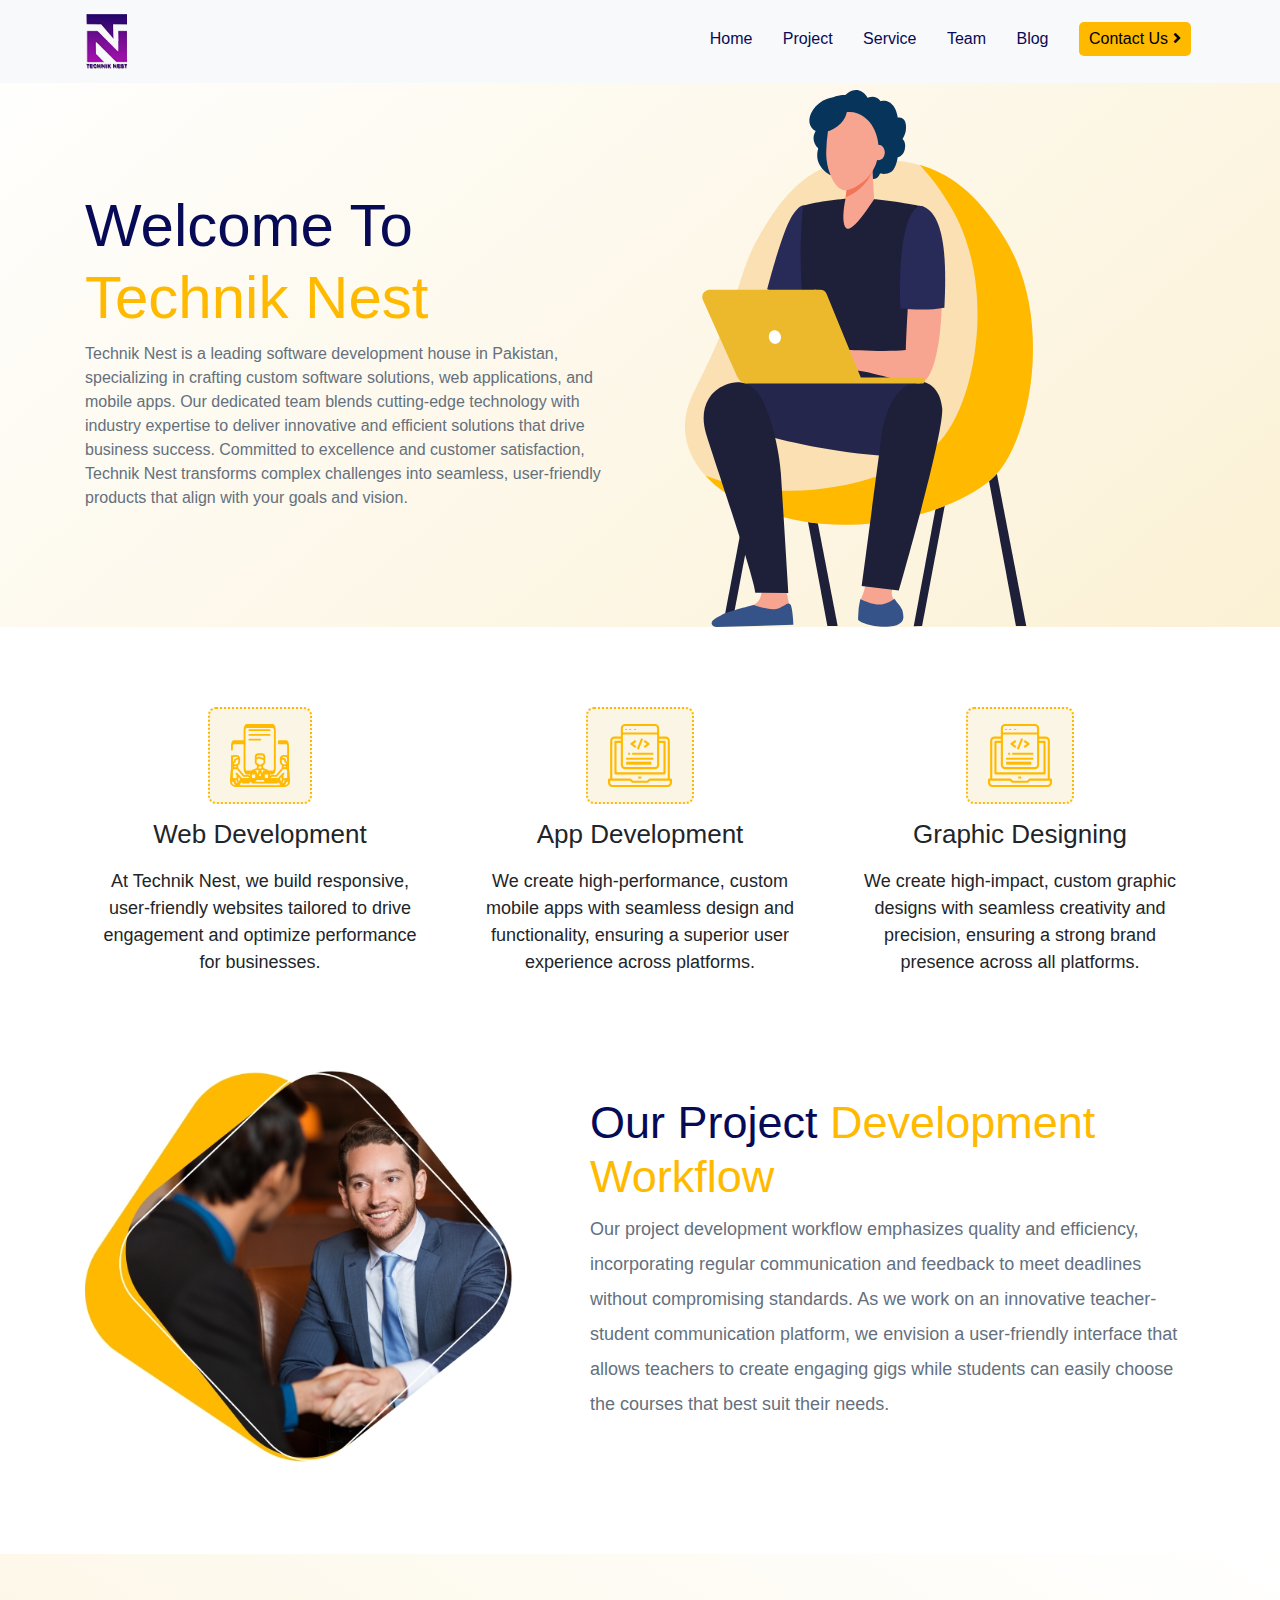
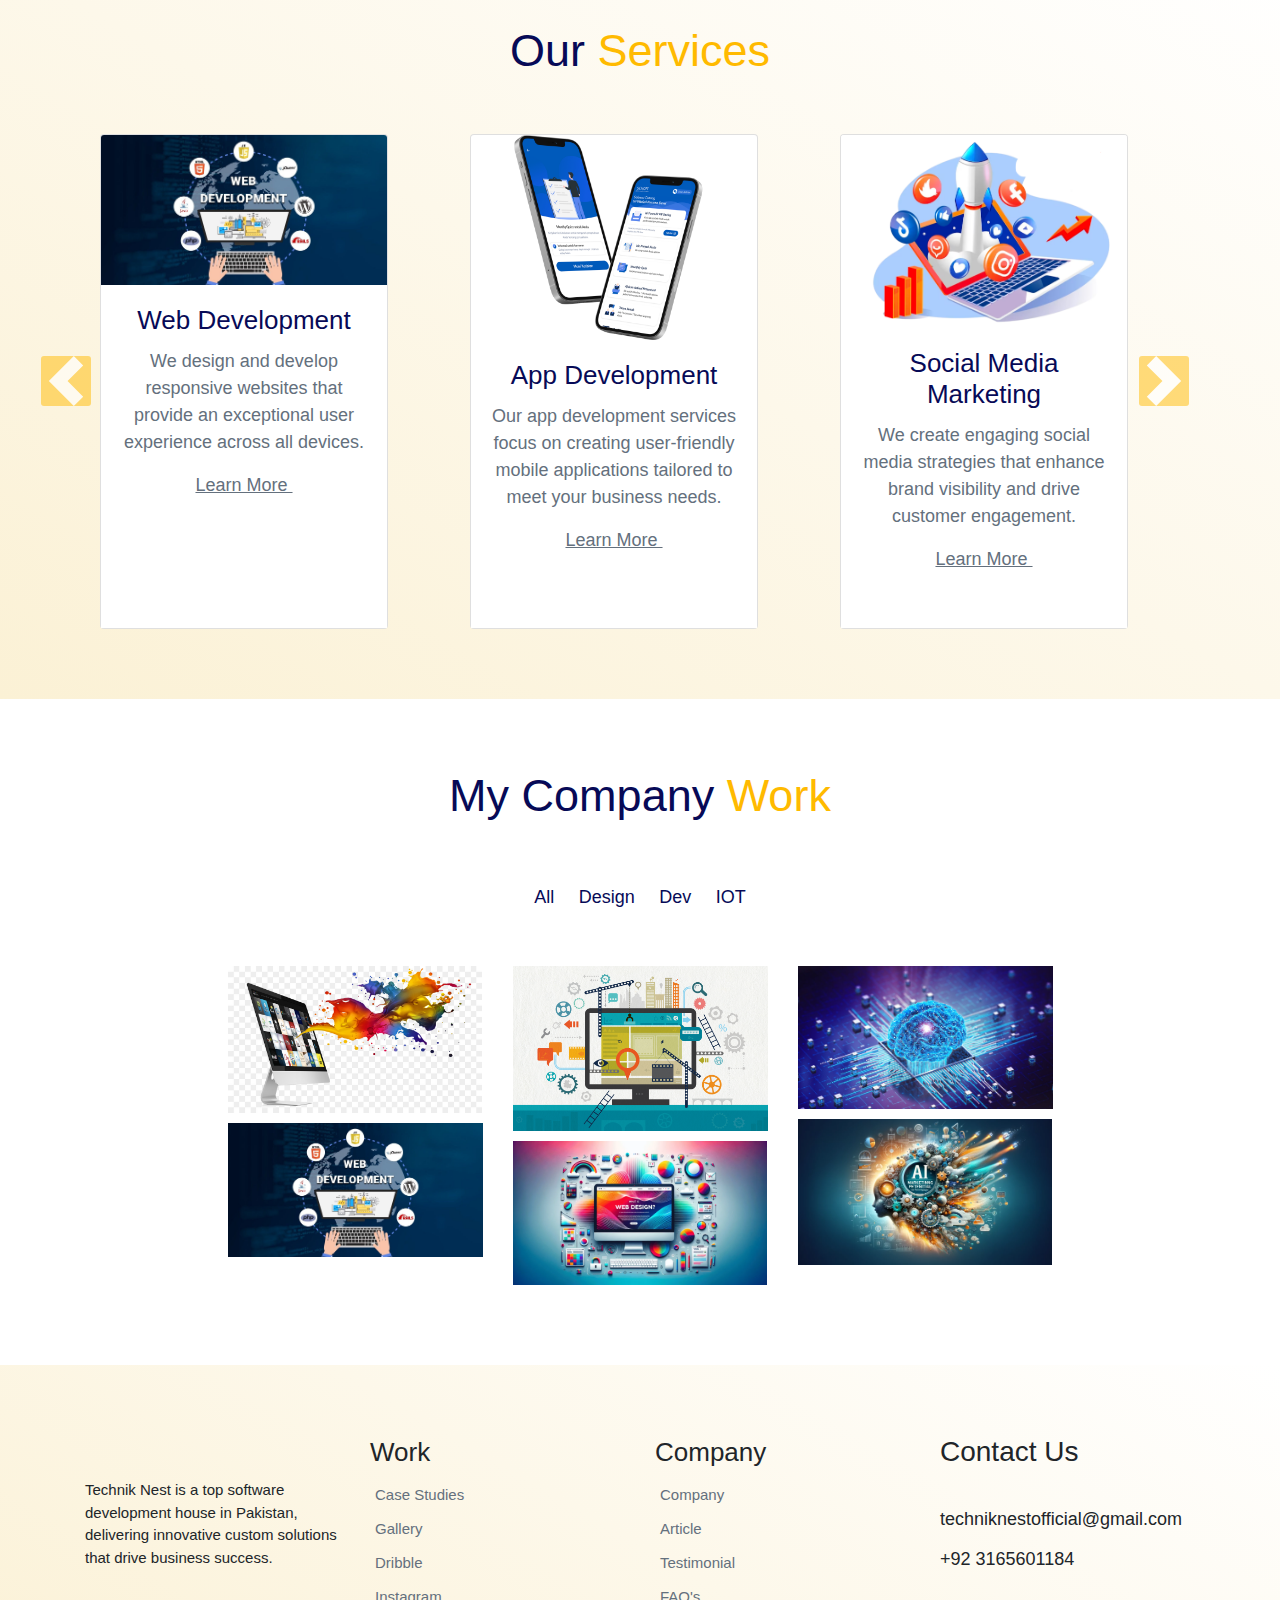
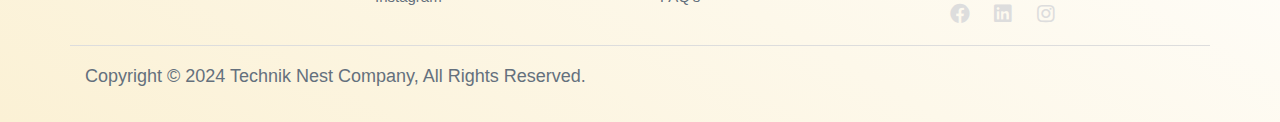
==== index.html @ bb58e6e6 "Update index.html" ====
<!DOCTYPE html>
<html lang="en">

<head>
    <meta charset="UTF-8">
    <meta name="viewport" content="width=device-width, initial-scale=1.0">
    <title>Technik Nest</title>
    <!-- Adding Stylesheets -->
    <link rel="stylesheet" href="https://cdnjs.cloudflare.com/ajax/libs/font-awesome/5.7.1/css/all.min.css">
    <link rel="stylesheet" href="https://maxcdn.bootstrapcdn.com/bootstrap/4.0.0/css/bootstrap.min.css"
        integrity="sha384-Gn5384xqQ1aoWXA+058RXPxPg6fy4IWvTNh0E263XmFcJlSAwiGgFAW/dAiS6JXm" crossorigin="anonymous">
    <link rel="stylesheet" href="./asset/css/style.css">
    <link rel="stylesheet" href="./asset/css/responsive.css">
</head>

<body>

    <!-- Header Start  -->
    <section class="header ">
        <!-- Header Navigation Start  -->
        <div class="container header-nav">
            <div class="row">
                <div class="col-md-12">
                    <nav class="navbar navbar-expand-lg navbar-light bg-light main-menu fixed-top ">
                        <div class="container">
                            <a href="#" class="navbar-brand">
                                <img src="./asset/image/logo.png" alt=" Technik Nest">
                            </a>
                            <button class="navbar-toggler" data-toggle="collapse" data-target="#beeToggler">
                                <span class="navbar-toggler-icon"><i class="fa fa-bars"></i></span>
                            </button>
                            <div class="collapse navbar-collapse" id="beeToggler">
                                <ul class="navbar-nav ml-auto ">
                                    <li><a href="#">Home</a></li>
                                    &nbsp;
                                    <li><a href="./project.html">Project</a></li>
                                    &nbsp;
                                    <li><a href="./service.html">Service</a></li>
                                    &nbsp;
                                    <li><a href="./team.html">Team</a></li>
                                    &nbsp;
                                    <li><a href="./blog.html">Blog</a></li>
                                    &nbsp;
                                    <li>
                                        <a href="contact-us.html">
                                        <button class="nav-button">Contact Us <i class="fas fa-angle-right"></i> </button>
                                        </a>
                                    </li>
                                    &nbsp;
                                </ul>
                            </div>
                        </div>
                    </nav>
                </div>
            </div>
        </div>

        <!-- Header Navigation End  -->

        <!-- Header Banner Start  -->
        <div class="container header-content ">
            <div class="row ">
                <div class="col-md-6 centralize">
                    <div class="left-content ">
                        <h2>Welcome To <span class="highlight">Technik Nest</span> 
    
                        </h2>
                        <p>
                            Technik Nest is a leading software development house in Pakistan, specializing in crafting custom software solutions, web applications, and mobile apps. Our dedicated team blends cutting-edge technology with industry expertise to deliver innovative and efficient solutions that drive business success. Committed to excellence and customer satisfaction, Technik Nest transforms complex challenges into seamless, user-friendly products that align with your goals and vision.
                        </p>
                      <!--  <div class="call-to-action">
                            <button>Work With Us <i class="fas fa-angle-right"></i></button>
                            <a href="#">View Our Portfolio <i class="fas fa-angle-right"></i></a>
                        </div> -->
                    </div>
                </div>
                <div class="col-md-6">
                    <div class="right-content">
                        <img src="./asset/image/Header vector.svg" alt="">
                    </div>
                </div>
            </div>
        </div>


    </section>
    <!-- Header End  -->

    <!-- Work Process Start  -->
    <section class="work-process section-padding" style="background: #fff;">
        <div class="container">
            <div class="row">
                <div class="col-md-4">
                    <div class="process-block">
                        <img src="./asset/image/discussion.svg" alt="Projec Discussion">
                        <h3>Web Development</h3>
                        <p>At Technik Nest, we build responsive, user-friendly websites tailored to drive engagement and optimize performance for businesses.</p>
                    </div>
                </div>
                <div class="col-md-4">
                    <div class="process-block">
                        <img src="./asset/image/web-design.svg" alt="Projec Discussion">
                        <h3>App Development</h3>
                        <p>We create high-performance, custom mobile apps with seamless design and functionality, ensuring a superior user experience across platforms.</p>
                    </div>
                </div>
                <div class="col-md-4">
                    <div class="process-block">
                        <img src="./asset/image/web-design.svg" alt="Projec Discussion">
                        <h3>Graphic Designing</h3>
                        <p>We create high-impact, custom graphic designs with seamless creativity and precision, ensuring a strong brand presence across all platforms.</p>
                    </div>
                </div>
            </div>

            <div class="row mt-5">
                <div class="col-md-5">
                    <img src="./asset/image/meeting.jpg" alt="Client discussion" class="img img-fluid">
                </div>
                <div class="col-md-7 centralize">
                    <div class="project-discussion ">
                        <h2>Our Project <span class="highlight">Development Workflow</span> </h2>
                        <p>
                            Our project development workflow emphasizes quality and efficiency, incorporating regular communication and feedback to meet deadlines without compromising standards. As we work on an innovative teacher-student communication platform, we envision a user-friendly interface that allows teachers to create engaging gigs while students can easily choose the courses that best suit their needs.
                        </p>
                        
                    </div>
                </div>
            </div>
        </div>
    </section>
    <!-- Work Process End  -->

    <!-- Services Start  -->

    <section class="services section-padding">
        <div class="container">
            <div class="row">
                <h2 class="text-center w-100 service-heading">Our 
                    <span class="highlight">Services</span> </h2>
            </div>
        </div>

        <div class="container text-center mt-5">
            <div class="row mx-auto my-auto">
                <div id="myCarousel" class="carousel slide w-100" data-ride="carousel">
                    <div class=".service-carousel carousel-inner w-100" role="listbox">
                        <div class="carousel-item active">
                            <div class="col-lg-4 col-md-6 col-sm-12 col-12">
                                <div class="card service-card" style="width: 18rem;">
                                    <img class="card-img-top"
                                        src="./asset/image/web.jpg"
                                        alt="Card image cap">
                                    <div class="card-body bg-white">
                                        <h5 class="card-title">Web Development</h5>
                                        <p class="card-text">We design and develop responsive websites that provide an exceptional user experience across all devices.</p>
                                        <a href="#" class="service-link">Learn More 
                                            <i class="fas fa-angel-right"></i></a>
                                    </div>
                                </div>
                            </div>
                        </div>
                        <div class="carousel-item">
                            <div class="col-lg-4 col-md-6 col-sm-12 col-12">
                                <div class="card service-card" style="width: 18rem;">
                                    <img class="card-img-top"
                                        src="./asset/image/app.png"
                                        alt="Card image cap">
                                    <div class="card-body bg-white">
                                        <h5 class="card-title">App Development</h5>
                                        <p class="card-text">Our app development services focus on creating user-friendly mobile applications tailored to meet your business needs.</p>
                                        <a href="#" class="">Learn More <i class="fas fa-angel-right"></i></a>
                                    </div>
                                </div>
                            </div>
                        </div>
                        <div class="carousel-item">
                            <div class="col-lg-4 col-md-6 col-sm-12 col-12">
                                <div class="card service-card" style="width: 18rem;">
                                    <img class="card-img-top" src="./asset/image/social.png"
                                        alt="Card image cap">
                                    <div class="card-body bg-white">
                                        <h5 class="card-title">Social Media Marketing</h5>
                                        <p class="card-text">We create engaging social media strategies that enhance brand visibility and drive customer engagement.</p>
                                        <a href="#" class="">Learn More <i class="fas fa-angel-right"></i></a>
                                    </div>
                                </div>
                            </div>
                        </div>
                        <div class="carousel-item">
                            <div class="col-lg-4 col-md-6 col-sm-12 col-12">
                                <div class="card service-card" style="width: 18rem;">
                                    <img class="card-img-top"
                                        src="./asset/image/graphic.jpg"
                                        alt="Card image cap">
                                    <div class="card-body bg-white">
                                        <h5 class="card-title">Graphic Designing</h5>
                                        <p class="card-text">Our graphic design team crafts visually compelling materials that communicate your brand message effectively.</p>
                                        <a href="#" class="">Learn More <i class="fas fa-angel-right"></i></a>
                                    </div>
                                </div>
                            </div>
                        </div>
                        <div class="carousel-item">
                            <div class="col-lg-4 col-md-6 col-sm-12 col-12">
                                <div class="card service-card" style="width: 18rem;">
                                    <img class="card-img-top"
                                        src="./asset/image/design.png"
                                        alt="Card image cap">
                                    <div class="card-body bg-white">
                                        <h5 class="card-title">UI/UX</h5>
                                        <p class="card-text">We prioritize user experience and interface design to ensure intuitive and enjoyable interactions with your digital products.</p>
                                        <a href="#" class="">Learn More <i class="fas fa-angel-right"></i></a>
                                    </div>
                                </div>
                            </div>
                        </div>
                        
                        <div class="carousel-item">
                            <div class="col-lg-4 col-md-6 col-sm-12 col-12">
                                <div class="card service-card" style="width: 18rem;">
                                    <img class="card-img-top" src="./asset/image/opt.jpg"
                                        alt="Card image cap">
                                    <div class="card-body bg-white">
                                        <h5 class="card-title">Website Optimization</h5>
                                        <p class="card-text">Our website optimization services enhance performance, speed, and search engine rankings for maximum online visibility.</p>
                                        <a href="#" class="">Learn More <i class="fas fa-angel-right"></i></a>
                                    </div>
                                </div>
                            </div>
                        </div>
                    </div>
                    <a class="carousel-control-prev w-auto " href="#myCarousel" role="button" data-slide="prev">
                        <span class="carousel-control-prev-icon service-control-prev" aria-hidden="true"></span>
                        <span class="sr-only">Previous</span>
                    </a>
                    <a class="carousel-control-next w-auto" href="#myCarousel" role="button" data-slide="next">
                        <span class="carousel-control-next-icon service-control-next" aria-hidden="true"></span>
                        <span class="sr-only">Next</span>
                    </a>
                </div>
            </div>
        </div>
    </section>

    <!-- Services End  -->

    <!-- Testimonial Start  

    <section class="testimonial section-padding">
        <div class="container">
            <div class="card col-md-12 mt-2">
                <div id="carouselExampleControls" class="carousel slide" data-ride="carousel" data-interval="100000">
                    <div class="w-100 carousel-inner mb-5" role="listbox">
                        <div class="carousel-item active">

                            <div class="row">
                                <div class="col-lg-7 d-flex flex-column justify-content-center">
                                    <div class="testimonial-description">
                                        <h3> Clients’ Love To Work With Us </h3>
                                        <div class="client-meta-data">
                                            <h5>John Doe</h5>
                                            <p> UI/UX Designer</p>
                                            <p class="clients-feedback"> 
												Lorem ipsum dolor sit amet, consectetur adipiscing elit. Nullam
												mauris, et congue magna pretium n. Maecenas ac luctus odio,
												In ut fermentum lorem. In nulla velit, mauris, et congue magna pretium magna
												pretium n.
											</p>
                                        </div>
                                    </div>
                                </div>
                                <div class="col-lg-5">
                                    <div class="client-picture">
                                        <img src="asset/image/client.png" alt="" class="img-fluid" />
                                        <img src="asset/image/coma.svg" alt="" class="coma" />
                                    </div>
                                </div>
                            </div>
                        </div>
                        
                        
                        <div class="carousel-item">
                            <div class="row">
                                <div class="col-md-7 d-flex flex-column justify-content-center">
                                    <div class="testimonial-description">
                                        <h3> Clients’ Love To Work With Us </h3>
                                        <div class="client-meta-data">
                                            <h5>John Doe</h5>
                                            <p>Web Designer</p>
                                            <p class="clients-feedback">
												Lorem ipsum dolor sit amet, consectetur adipiscing elit. Nullam
												mauris, et congue magna pretium n. Maecenas ac luctus odio,
												In ut fermentum lorem. In nulla velit, mauris, et congue magna pretium magna
												pretium n.
											</p>
                                        </div>
                                    </div>
                                </div>
                                <div class="col-md-5">
                                    <div class="client-picture">
                                        <img src="asset/image/client 2.png" alt="" />
                                        <img src="./asset/image/coma.svg" alt="" class="coma" />
                                    </div>
                                </div>
                            </div>

                        </div>
                        
                      
                        
                        

                    </div>

                    <a class="carousel-control-prev testimonial-control" href="#carouselExampleControls" role="button"
                        data-slide="prev">
                        <span class="carousel-control-prev-icon testimonial-control-icon" aria-hidden="true"><i
                                class="fas fa-chevron-left"></i></span>
                        <span class="sr-only">Previous</span>
                    </a>
                    <a class="carousel-control-next testimonial-control" href="#carouselExampleControls" role="button"
                        data-slide="next">
                        <span class="carousel-control-next-icon testimonial-control-icon" aria-hidden="true"><i
                                class="fas fa-chevron-right"></i></span>
                        <span class="sr-only">Next</span>
                    </a>
                </div>

            </div>


        </div>
    </section>
     Testimonial End  -->

    <!-- Portfolio Start  -->

    <section class="portfolio section-padding">
        <div class="container">
            <div class="row">
                <div class="col-md-12">
                    <h2 class="text-center portfolio-heading">My Company <span class="highlight">Work</span> </h2>
                </div>
            </div>
        </div>
        <div class="container mt-5">
            <div class="row">
                <div class="col-md-12">
                    <div class="portfolio-buttons text-center">
                        <button type="button" class="control" data-filter="all">All</button>
                        <button type="button" class="control" data-filter=".design">Design</button>
                        <button type="button" class="control" data-filter=".development">Dev</button>
                        <button type="button" class="control" data-filter=".seo">IOT</button>
                        
                    </div>
                </div>
            </div>
        </div>
        <div class="container myMixCont text-center" data-ref="mixitup-container">
            <div class="row d-flex justify-content-center ">
                <div class="col-lg-3 col-md-3 col-sm-6 col-xs-6">
                    <a href="#"><img src="./asset/image/graphic.jpg"  class="img-fluid design" data-ref="mixitup-target"></a>
                    <a href="#"><img src="./asset/image/web.jpg"  class="img-fluid development" data-ref="mixitup-target"></a>
                  </div>
                  <div class="col-lg-3 col-md-3 col-sm-6 col-xs-6">
                  <a href="#"><img src="./asset/image/opt.jpg"  class="img-fluid brand" data-ref="mixitup-target"></a>
                  <a href="#"><img src="./asset/image/design.png"  class="img-fluid photos" data-ref="mixitup-target"></a>
                  </div> 
                  <div class="col-lg-3 col-md-3 col-sm-6 col-xs-6">
                  <a href="#"><img src="./asset/image/7.jpg"  class="img-fluid development" data-ref="mixitup-target"></a>
                  <a href="#"><img src="./asset/image/8.webp"  class="img-fluid seo" data-ref="mixitup-target"></a> 
                  </div>
            </div>
            
        </div>
    </section>
    <!-- Partner Start  

    <section class="partners section-padding">
        <div class="container">
            <div class="row">
                <div class="col-md-12">
                    <h2 class="text-center partner-heading">Business Partner Trusted
                        <span class="highlight"> By The World's</span></h2>
                </div>
            </div>
            <div class="row mt-5">
                <div class="col-lg-3 col-md-6 d-flex justify-content-center">
                    <div class="partner">
                        <img src="./asset/image/A (3).png" alt="" class="img-fluid">
                    </div>
                </div>
                <div class="col-lg-3 col-md-6 d-flex justify-content-center">
                    <div class="partner">
                        <img src="./asset/image/A (4).png" alt="" class="img-fluid">
                    </div>
                </div>
                <div class="col-lg-3 col-md-6 d-flex justify-content-center">
                    <div class="partner">
                        <img src="./asset/image/A (2).png" alt="" class="img-fluid">
                    </div>
                </div>
                <div class="col-lg-3 col-md-6 d-flex justify-content-center">
                    <div class="partner">
                        <img src="./asset/image/A (1).png" alt="" class="img-fluid">
                    </div>
                </div>
            </div>
        </div>
    </section>
   Partner End  -->





    <!-- Footer Start  -->
    <section class="footer section-padding">
        <div class="container">
            <div class="row">
                <div class="col-md-3">
                    <div class="footer-widget-1">
                        <img src="./asset/image/Logo.png" alt="">
                        <p>
                            
Technik Nest is a top software development house in Pakistan, delivering innovative custom solutions that drive business success.
                        </p>
                    </div>
                </div>
                <div class="col-md-3">
                    <div class="footer-widget-2">
                        <h3>Work</h3>
                        <ul>
                            <li><a href="#">Case Studies</a></li>
                            <li><a href="#">Gallery</a></li>
                            <li><a href="#">Dribble</a></li>
                            <li><a href="#">Instagram</a></li>
                        </ul>
                    </div>
                </div>
                <div class="col-md-3">
                    <div class="footer-widget-3">
                        <h3>Company</h3>
                        <ul>
                            <li><a href="#">Company</a></li>
                            <li><a href="#">Article</a></li>
                            <li><a href="#">Testimonial</a></li>
                            <li><a href="#">FAQ's</a></li>
                        </ul>
                    </div>
                </div>
                <div class="col-md-3">
                    <div class="footer-widget-4">
                        <h3>Contact Us</h3>
                        <p>
                            techniknestofficial@gmail.com <br> +92 3165601184
						                       </p>
                        <ul>
                            <li><a href="https://www.facebook.com/techniknest"><i class="fab fa-facebook"></i></a></li>
                            <li><a href="https://www.linkedin.com/company/techniknest/"><i class="fab fa-linkedin"></i></a></li>
                            <li><a href="https://www.instagram.com/techniknest"><i class="fab fa-instagram"></i></a></li>
                            
                        </ul>
                    </div>
                </div>
            </div>
			
			<div class="row" style="border-top: 1px solid #ddd; padding-top: 10px;">
                <div class="col-md-10">
                    <div class="copyright-text">
                        <p>
                            Copyright © 2024 Technik Nest Company, All Rights Reserved.
                        </p>
                    </div>
                </div>
                
            </div>
        </div>
    </section>
    <!-- Footer End  -->
    <!--Adding Scripts-->
    <script src="https://code.jquery.com/jquery-3.5.1.min.js" integrity="sha256-9/aliU8dGd2tb6OSsuzixeV4y/faTqgFtohetphbbj0=" crossorigin="anonymous"></script>
    <script src="https://cdnjs.cloudflare.com/ajax/libs/popper.js/1.12.9/umd/popper.min.js"
        integrity="sha384-ApNbgh9B+Y1QKtv3Rn7W3mgPxhU9K/ScQsAP7hUibX39j7fakFPskvXusvfa0b4Q"
        crossorigin="anonymous"></script>
    <script src="https://maxcdn.bootstrapcdn.com/bootstrap/4.0.0/js/bootstrap.min.js"
        integrity="sha384-JZR6Spejh4U02d8jOt6vLEHfe/JQGiRRSQQxSfFWpi1MquVdAyjUar5+76PVCmYl"
        crossorigin="anonymous"></script>
        <script src="./asset/js/mixitup.min.js"></script>
    <script src="./asset/js/main.js"></script>
</body>

</html>
---- asset/css/style.css ----
/*
Project:    LeadsBee
Version:    1.0
Last change:    16/11/20 [fixed Float bug, vf]
Author Name: LeadsBee
Primary use:    Official Site
*/

/*Reset CSS*/
*{
    margin: 0;
    padding: 0;
}
html,body{
    height: 100%;
    font-family:sans-serif;
    scroll-behavior: smooth;
}
a:hover{
    text-decoration: none;
}
.section-padding{
    padding: 70px;
}
/* Adding Fonts*/

@import url('https://fonts.googleapis.com/css2?family=Poppins:wght@400;500&family=Roboto:wght@400;500&display=swap');

.header{
    background: linear-gradient(-40deg, #FBF1D5, #fff);
    
}

/* Header Navigation Styles */
.header-nav {
    min-height: 90px;
}
.navbar-brand img{
    width: 100%;
    height: auto;
}
.main-menu ul li{
    margin-left: 26px;
    text-align: center;
}
.main-menu ul li a{
    font-family: 'Poppins', sans-serif;
    color: #070A57;
    font-weight: 500;
    font-size: 16px;
}
.main-menu ul li:hover{
    transform: scale(1.1);
    transition: 0.5s all ease;
}
button.nav-button{
    background:#FFBA00;
    font-family: 'Poppins', sans-serif;
    font-size: 16px;
    padding: 5px 10px;
    border: none;
    vertical-align: middle;
    margin-top: -5px;
    border-radius: 5px;
}

/* Header Banner Area Styles */

.container.header-content {
    height: 100%;
}
.highlight{
    color: #FFBA00;
}
.left-content h2 {
    font-family: 'Roboto', sans-serif;
    font-size: 60px;
    font-weight: 500;
    color: #070A57;
}
.centralize{
    display: flex;
    align-items: center;
}
.left-content p {
    font-family: 'Roboto',sans-serif;
    font-size: 16px;
    font-weight: 400;
    color: #64707D;
}
.call-to-action button {
    background: #FFBA00;
    border: none;
    font-family: 'Roboto',sans-serif;
    font-size: 18px;
    font-weight: 500;
    padding: 5px 10px;
}
.call-to-action a {
    font-family: 'Roboto',sans-serif;
    font-size: 18px;
    font-weight: 500;
    color: #FFBA00;
    text-decoration: underline;
    margin-left: 30px;
}
.right-content img{
    width: 70%;
    padding-left: 30px;
}

/* Work process syles */

.process-block {
    text-align: center;
    padding: 10px;
}

.process-block img {
    background: #FBF5E5;
    border: 2px dotted #FFBA00;
    padding: 15px 20px;
    border-radius: 8px;
    margin-bottom: 15px;
}

.process-block p {
    font-family: 'Roboto',sans-serif;
    font-size: 18px;
    font-weight: 400;
    padding-top: 10px;
}

.process-block h3 {
    font-family: 'Roboto',sans-serif;
    font-size: 26px;
    font-weight: 500;
}
.project-discussion{
    margin-left: 30px;
}
.project-discussion h2 {
    font-family: 'Roboto',sans-serif;
    font-size: 45px;
    font-weight: 500;
    color: #070A57;}

.project-discussion p {
    font-family: 'Roboto',sans-serif;
    font-size: 18px;
    line-height: 35px;
    color: #64707D;}

.project-discussion button {
    background: #FFBA00;
    border: none;
    font-family: 'Roboto',sans-serif;
    font-size: 18px;
    font-weight: 500;
    padding: 10px 15px;
}

/* Services styles  */
.services{
    background: linear-gradient(30deg, #FBF1D5, #fff);
}
.service-heading {
    font-family: 'Roboto',sans-serif;
    font-size: 45px;
    font-weight: 500;
    color: #070A57;
}

/* Multiframe Carousel  */

@media (min-width: 768px) {

    .service-carousel.carousel-inner .carousel-item-right.active,
    .service-carousel.carousel-inner .carousel-item-next {
        transform: translateX(50%);
    }

    .service-carousel.carousel-inner .carousel-item-left.active,
    .service-carousel.carousel-inner .carousel-item-prev {
        transform: translateX(-50%);
    }
}

/* large - display 3 */
@media (min-width: 992px) {

    .service-carousel.carousel-inner .carousel-item-right.active,
    .service-carousel.carousel-inner .carousel-item-next {
        transform: translateX(33%);
    }

    .service-carousel.carousel-inner .carousel-item-left.active,
    .service-carousel.carousel-inner .carousel-item-prev {
        transform: translateX(-33%);
    }
}

@media (max-width: 768px) {
    .service-carousel.carousel-inner .carousel-item>div {
        display: none;
    }

    .service-carousel.carousel-inner .carousel-item>div:first-child {
        display: block;
    }
}

 .carousel-inner .carousel-item.active,
 .carousel-inner .carousel-item-next,
 .carousel-inner .carousel-item-prev {
    display: flex;
}

 .carousel-inner .carousel-item-right,
 .carousel-inner .carousel-item-left {
    transform: translateX(0);
}
.service-card h5{
	font-family:'Roboto',sans-serif;
	font-size:26px;
	font-weight:500;
	color:#070A57;
}
.service-card p{
	font-family:'Roboto',sans-serif;
	font-size:18px;
	color:#64707D;
}
.service-card a{
	color:#64707D;
	font-family:'Roboto',sans-serif;
	font-size:18px;
	font-weight:500;
	color:#64707D;
	text-decoration:underline;
}
.service-card a:hover{
	color:#FFBA00;
	transition:all 0.5s ease;
}
.service-control-prev, .service-control-next {
    height: 50px;
    width: 50px;
    outline: black;
    background-color: #FFBA00;
    background-size: 100%, 100%;
    border-radius: 3px;
}
.service-control-next {
    margin-right: -105px;
}

.service-control-prev {
    margin-left: -205px;
}
.service-card {
    min-height: 495px;
}

/* Testimonial Styles  */
.testimonial .card{
    border: none !important;
}

a.carousel-control-prev.testimonial-control {
    top: 60%;
}

a.carousel-control-next.testimonial-control {
    top: 60%;
    left: 5%;
}
.testimonial-control{
    max-width: 32px;
}
.testimonial-description h3 {
	font-family: 'Roboto',sans-serif;
	font-size: 45px;
	font-weight: 500;
	color: #FFBA00;
    }


.testimonial-control-icon {
	background: #FFBA00;
	color: #070A57;
	height: 32px;
    width: 32px;
    padding:5px;
}
.client-meta-data h5 {
	font-family: 'Roboto',sans-serif;
	font-size: 24px;
	font-weight: 500;
	color: #070A57;
	}


.client-meta-data p {
	font-family: 'Rubik',sans-serif;
	font-size: 16px;
	font-style: italic;
	line-height:32px
	}
.coma{
    position: absolute;
    top: 70%;
    left: -10%;
    background: orange;
    padding: 20px;
}

/* Portfolio Styles  */

.portfolio{
    background: linear-gradient(-40deg, #fff);
}
 h2.portfolio-heading{
    font-family: 'Roboto',sans-serif;
    font-size: 45px;
    font-weight: 500;
    color: #070A57;
}
.portfolio-buttons button {
    background: transparent;
    border: none;
    padding: 5px 10px;
    font-family: 'Roboto',sans-serif;
    font-size: 18px;
    font-weight: 500;
    color: #070A57;
}

.portfolio-buttons button:hover {
    color: #FFBA00;
}

.portfolio-buttons {
    margin-bottom: 20px;
}
.myMixCont{
    margin-top: 30px;
}
.myMixCont img{
    margin-bottom: 10px;
}
/* Partner Section Styles  */

.partner-heading {
    font-family: 'Roboto',sans-serif;
    font-size: 45px;
    font-weight: 500;
    color: #070A57;
}

/* Footer Styles */

.footer{
    background: linear-gradient(30deg, #FBF1D5, #fff);
}
section.footer.section-padding {
    padding-bottom: 10px;
}
.footer-widget-1 p {
    font-family: 'Roboto',sans-serif;
    font-size: 15px;
    
    margin-top: 20px;
    text-align: left;
}
.footer-widget-2 h3,.footer-widget-3 h3 {font-family: 'Roboto',sans-serif;font-size: 26px;font-weight: 500;line-height: 35px;}

.footer-widget-2 ul li,.footer-widget-3 ul li {
    list-style: none;
    padding: 5px;
}

.footer-widget-2 ul li a,.footer-widget-3 ul li a {
    font-family: 'Roboto',sans-serif;
    font-size: 15px;
 
    color: #64707D;
}
.footer-widget-4 p{
    font-family: 'Roboto',sans-serif;
    font-size: 18px;
    font-weight: 400;
    line-height: 40px;
    margin-top: 30px;
    margin-bottom: 20px;
}
.footer-widget-4 ul li{
    list-style-type: none;
    display: inline;
    padding: 5px 10px;
    font-size: 20px;
}
.footer-widget-4 ul li a {
    color: #DDDDDD;
}

.footer-widget-4 ul li a:hover {
    color: #FFBA00;
    transition: all 0.5s ease-in-out;
}
.copyright-text p {font-family: 'Roboto',sans-serif;font-size: 18px;font-weight: 400;color: #64707D;line-height: 40px;}
.messenger i {
    color: #fff;
    background: #FFBA00;
    font-size: 40px;
    padding: 5px 10px;
}
/* Contact Us Styling  */

.contact-header{
    max-height: 500px;
}
.contact-header .right-content img{
    width: 100% !important;
}
.contact-header .container.header-content{
    max-height: 400px;
}

/* Office Blocs Styleing  */

.office-block {
    padding: 15px;
    border: 2px dotted #FFBA00;
    text-align: center;
}

.office-block h3 {font-family: 'Roboto',sans-serif;font-weight: 500;font-size: 35px;line-height: 32px;color: #070A57;padding: 25px 0px;}

.office-block p {font-family: 'Roboto',sans-serif;font-size: 18px;line-height: 35px;color: #64707D;}

#project-details form {
    background-color: white;
    color: #888888;
    text-align: left;
    padding-top: 20px;
  }
  
  #project-details label {
    display: none;
  }
  
  #project-details input,
  #project-details  textarea {
    /* to create space for placing icon*/
    padding: 20px 10px 20px 32px;
    border-color: transparent;
    /* background-color: #FFDE11; */
    border-radius: 4px;
    border: 1px solid #DDDDDD;
  }
  
  #project-details .btn-default {
    margin-top: 5px;
    margin-bottom: 30px;
    padding: 15px 36px;
    background-color: #FFBA00;
    border: 0px;
    color: #070A57;
    width: 100%;
    border-radius: 5px;
    font-family: 'Roboto',sans-serif;
    font-size: 18px;
    font-weight: 500;
  }
  
  #project-details .btn-default:hover,
  #project-details .btn-default:focus {
    border-color: transparent;
    outline: 0px auto -webkit-focus-ring-color;
  }
  
  /*position should be relative and z-index greater than one*/
  #project-details .icon {
    position: relative;
    float: right;
    padding-right: 10px;
    margin-top: -30px;
    z-index: 2;
    color: #586794;
  }
  
  #project-details .icon-textarea {
    float: right;
    margin-top: -150px;
    padding-right: 10px;
    position: relative;
    z-index: 2;
    color: #586794;
  }
  #project-type{
    width: 100%;
    font-family: 'Roboto',sans-serif;
    font-size: 18px;
    color: #64707D;
    border: 1px solid #ddd;
    padding:7px 10px 7px 32px;
  }

  /* Service Page Styles  */

/*   
section.services {
    text-align: center;
}
.card-row-gap {
    padding-bottom: 2rem;
}
.card-body{
background-color: #ffebef;

}
a.card-body{
    text-decoration: underline;
}
.best-solution img{
	width:100%;
	height:auto;
}

/* why choose leadsbee 

.service-type-gap {
 padding-bottom: 8rem;
}
h2.col-md-6 {
    padding-bottom: 3rem;
    padding-top: 2rem;
} */
.feature-design-image {
    margin-bottom: 25px;
	    display: flex;
    justify-content: center;
}
section.header.contact-header {
    padding-bottom: 50px;
}
.card.service-block-card img {
    width: 100%;
    height: auto;
}

.card.service-block-card {
    min-height: 450px;
    margin-bottom: 20px;
}
.why-choose img {
    margin-bottom: 25px;
}

.why-choose {
    padding-bottom: 30px;
}
/* Blog Page Styles  */
.blog-post {
    border: 1px solid #DDDDDD;
    padding: 15px;
}
.blog-category p {
	font-family: 'Roboto',sans-serif;
	font-size: 14px;
	color: #FFBA00;
	line-height: 35px;
	}

.blog-content h2.blog-title {
	font-family: 'Roboto',sans-serif;
	font-size: 26px;
	font-weight: 500;
	color: #FFBA00;
	line-height: 35px;
	}

.blog-content p.blog-exercpt {
	font-family: 'Roboto',sans-serif;
	font-size: 18px;
	line-height: 35px;
	color: #64707D;
	}

.blog-meta h3 {
	font-family: 'Roboto',sans-serif;
	font-size: 18px;
	font-weight: 400;
	color: #070A57;
	}

.blog-meta p.date {
	font-family: 'Roboto',sans-serif;
	font-size: 12px;
	line-height: 35px;
	color: #64707D;
	}
	
.pagination ul li {
    list-style: none;
    display: inline;
    border: 1px solid #ddd;
    padding: 10px;
}
.pagination ul li a {
	font-family: 'Roboto',sans-serif;
	font-size: 18px;
	color: #64707D;
	}

.pagination ul li.previous{
	background:#ddd;
}
.pagination ul li.previous a,.pagination ul li.next a{
	color:#070A57 !important;
}
.pagination ul li.next{
	background:#FFBA00;
}
p.sub-heading {font-family: 'Roboto',sans-serif;font-size: 20px;line-height: 35px;color: #070A57;padding-top: 20px;}

form#newsletter-form input#client-mail {
    max-width: 500px;
    border: 1px solid #FFBA00;
    border-radius: 3px;
}

form#newsletter-form button,.team-counter button {
    background: #FFBA00;
    border: none;
    padding: 5px 12px;
    font-family: 'Roboto',sans-serif;
    font-size: 18px;
    color: #070A57;
}

/* Portfolio Page Styles */

.portfolio-block {
    position: relative;
    margin-bottom:20px;
    border: 2px solod red;
}

.portfolio-overlay {
    position: absolute;
    background: #FFBA00;
    height: 90%;
    width: 90%;
    top: 10px;
    left: 15px;
    display: flex;
    flex-direction: column;
    align-items: center;
    justify-content: center;
	display:none;
}

.portfolio-block:hover .portfolio-overlay{
	display:flex;
	transition:0.5s ease;
}

.portfolio-overlay h3 {font-family: 'Roboto',sans-serif;font-size: 35px;font-weight: 500;color: #070A57;}

.portfolio-overlay p {font-family: 'Roboto',sans-serif;font-size: 20px;font-weight: 500;color: #64707D;}


section.portfolio-call-to-action {
    background: #FFEEBF;
    text-align: center;
}

section.portfolio-call-to-action h2 {
	font-family: 'Roboto',sans-serif;
	font-size: 45px;
	font-weight: 500;
	line-height: 55px;
	color: #070A57;
	}
	
button.project-button-1,button.project-button-2 {
    border: none;
    padding: 10px 15px;
    font-family: 'Roboto',sans-serif;
    font-size: 18px;
    font-weight: 500;
    color: #070A57;
	margin-right:15px;
}
button.project-button-1{
	background:#FFBA00;
}
button.project-button-2{
	background:#fff;
}


/* Team Page Styles  */

.team-page-description h2 {font-family: 'Roboto',sans-serif;font-size: 45px;font-weight: 500;color: #070A57;line-height: 32px;padding-bottom: 25px;}

.team-page-description p {
    font-family: 'Roboto',sans-serif;
    font-size: 18px;
    /* font-weight: 500; */
    color: #070A57;
    line-height: 35px;
    padding-bottom: 25px;
}
.team-card {
    margin-bottom: 40px;
}
.team-card h3 {font-family: 'Roboto',sans-serif;font-size: 26px;font-weight: 500;color: #070A57;padding: 5px;}

.team-card p {font-family: 'Roboto',sans-serif;font-size: 14px;color: #64707D;}

.team-card ul li {
    list-style: none;
    display: inline;
    padding: 5px 10px;
}

.team-card ul li a {
    color: #E1E1E1;
    font-size: 16px;
}

.team-card ul li a:hover {
    color: #FFBA00;
    transition: all 0.5s;
}

span.counter {font-family: 'Roboto',sans-serif;font-size: 45px;color: #070A57;}

span.counter-plus {
    font-family: 'Roboto',sans-serif;
    font-size: 45px;
    color: #FFBA00;
}
---- asset/css/responsive.css ----
/* Project Page  */
@media only screen and (max-width: 576px) {
    
    .left-content h2{
        font-size: 45px;
    }
    .service-heading{
        font-size: 35px;
    }
    h2.portfolio-heading,section.portfolio-call-to-action h2{
        font-size: 35px;
        line-height: 45px;
    }
    .section-padding{
        padding: 30px;
    }
    button.project-button-1{
        margin-bottom: 20px;
    }
    .testimonial-description h3{
        font-size: 35px;
    }
  }
  @media only screen and (max-width: 1200px){
    .coma{
        left: 0%;
    }
  }
  @media only screen and (max-width: 1200px){
    a.carousel-control-prev.testimonial-control{
        top: 85%;
    }
    a.carousel-control-next.testimonial-control{
        top: 85%;
        margin-left: 20px;
    }
  }
  @media only screen and (max-width: 767px){
    .client-picture img{
          max-height: 350px;
      }
      .client-picture img.coma{
          top:55%;
          left: 5%;
      }
  }


  /* Team Page  */

  @media only screen and (max-width: 992px){
    .achivement-item{
        margin-top: 45px;
    }
  }
  @media only screen and (max-width: 768px){
    .blog-container .row{
        margin-bottom: 40px;
    }
  }
  
/* Contact Us Page  */

  @media only screen and (max-width: 768px){
    .office-block{
        margin-bottom: 40px;
    }
  }
  
  @media only screen and (max-width: 992px){
    .partner img{
        margin-bottom: 25px;
    }
  }
  @media only screen and (max-width: 768px){
    .partner img{
        margin-bottom: 35px;
    }
  }
  
  /* Service Details Page  */
  
  @media only screen and (max-width:768px){
	  .contact-header .right-content img{
		  width:70% !important;
	  }
  }
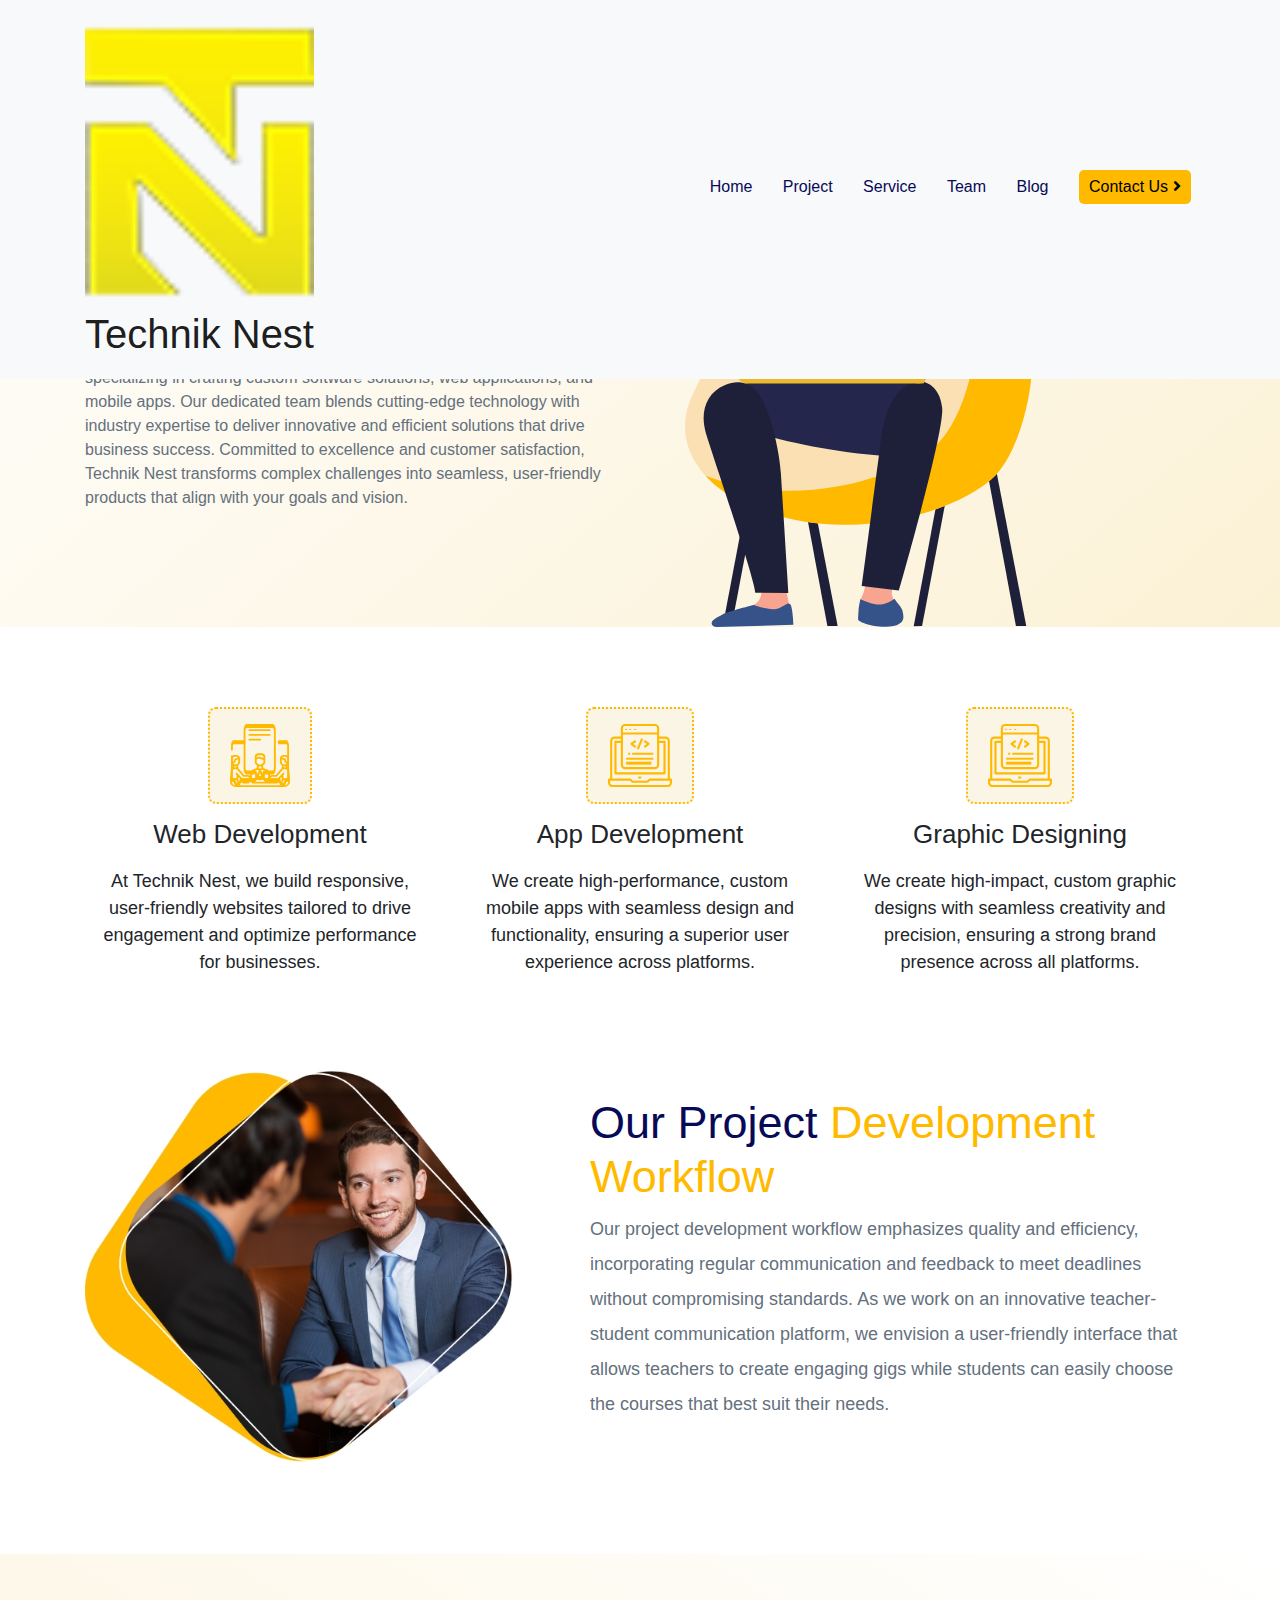
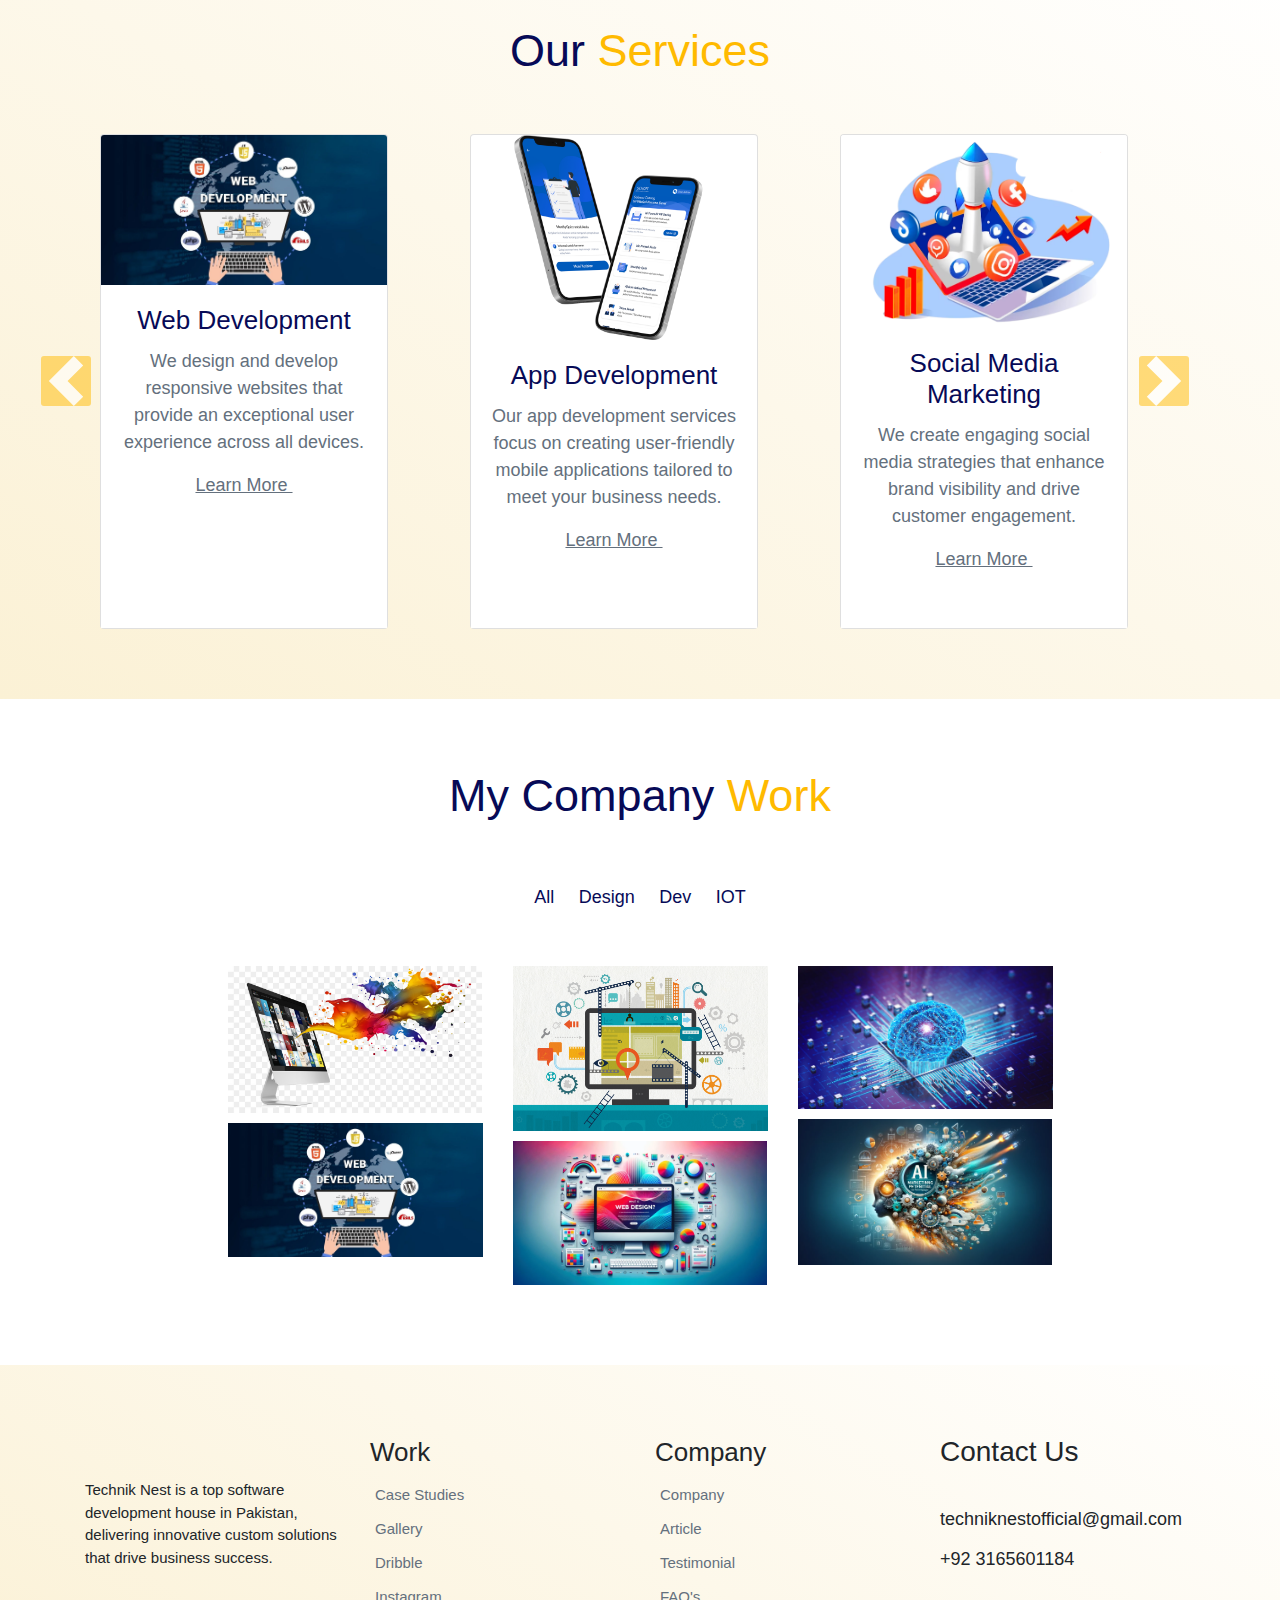
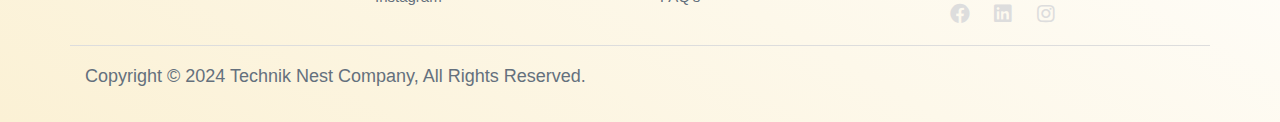
==== commit 635c8b6b: "changes" ====
--- a/index.html
+++ b/index.html
@@ -25,6 +25,7 @@
                         <div class="container">
                             <a href="#" class="navbar-brand">
                                 <img src="./asset/image/logo.png" alt=" Technik Nest">
+                                <h1>Technik Nest</h1>
                             </a>
                             <button class="navbar-toggler" data-toggle="collapse" data-target="#beeToggler">
                                 <span class="navbar-toggler-icon"><i class="fa fa-bars"></i></span>
@@ -191,7 +192,7 @@
                             <div class="col-lg-4 col-md-6 col-sm-12 col-12">
                                 <div class="card service-card" style="width: 18rem;">
                                     <img class="card-img-top"
-                                        src="./asset/image/graphic.jpg"
+                                        src="./asset/image/graphic.png"
                                         alt="Card image cap">
                                     <div class="card-body bg-white">
                                         <h5 class="card-title">Graphic Designing</h5>
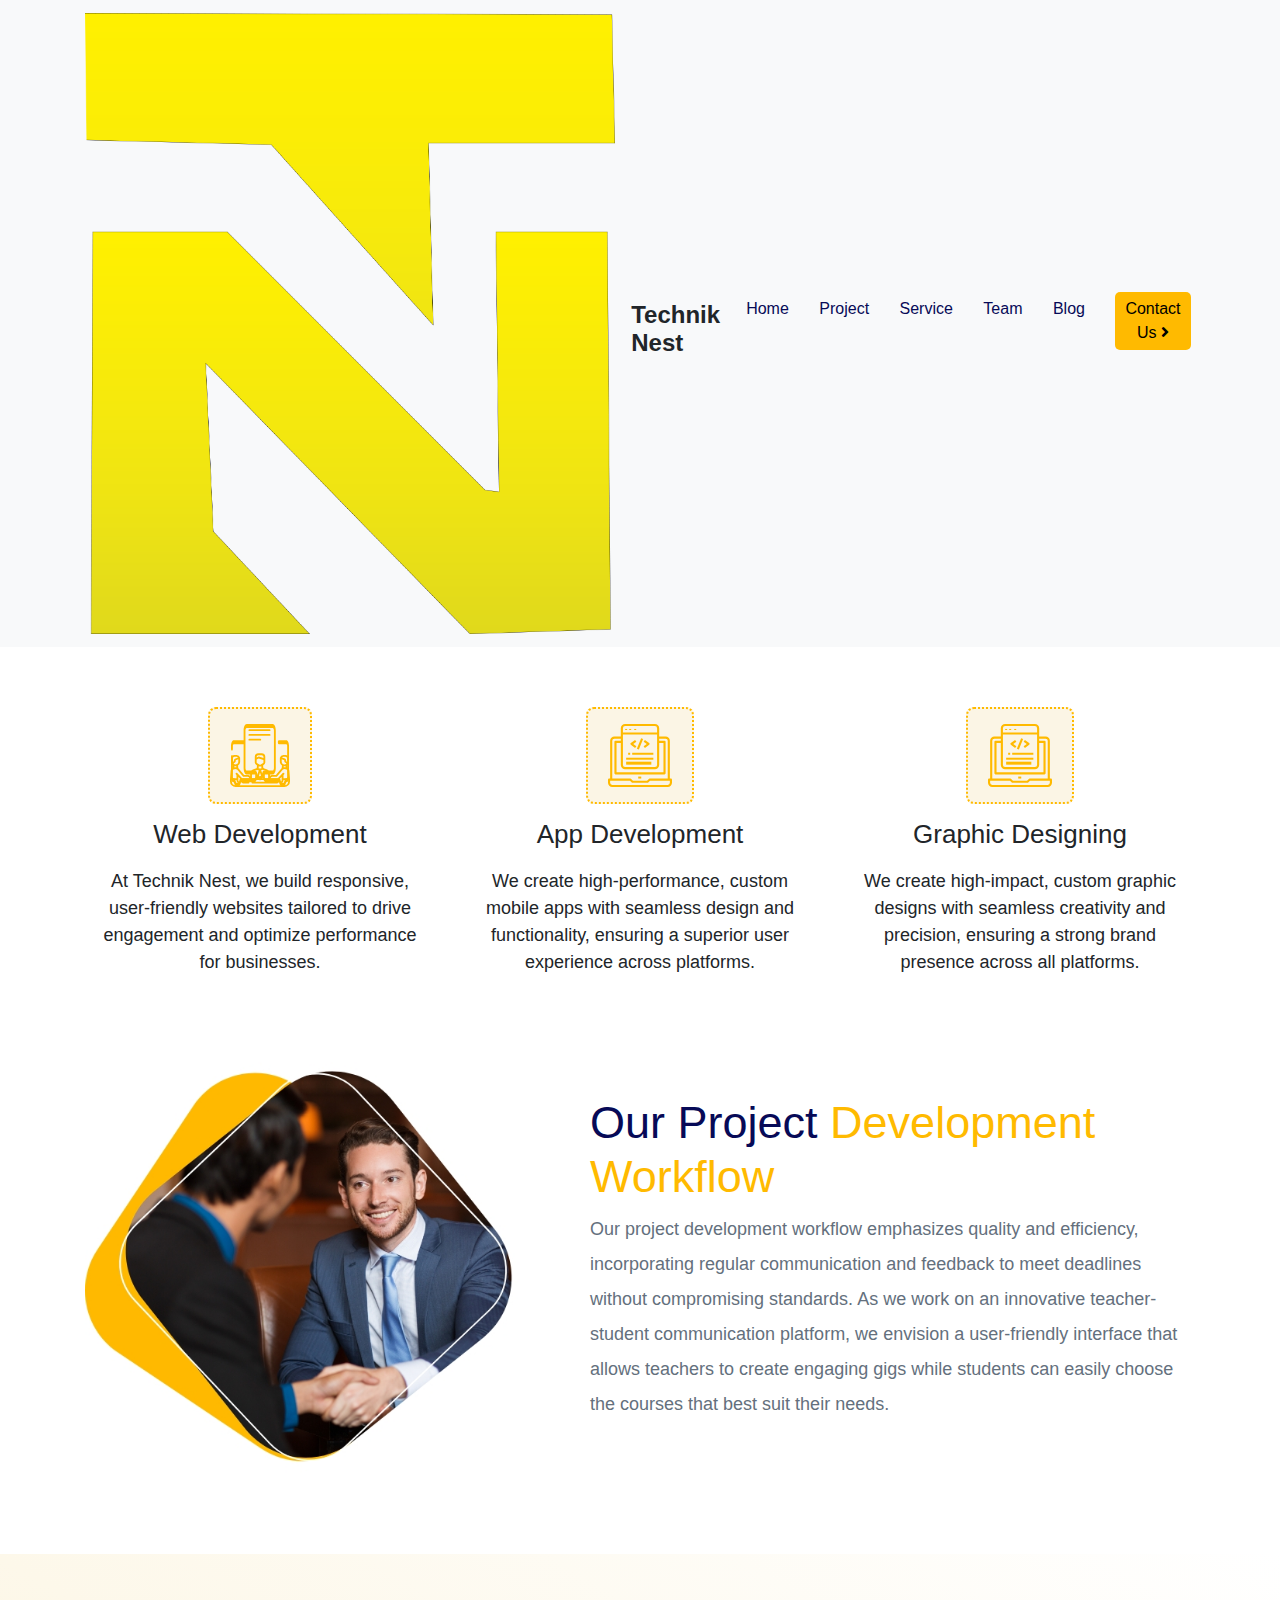
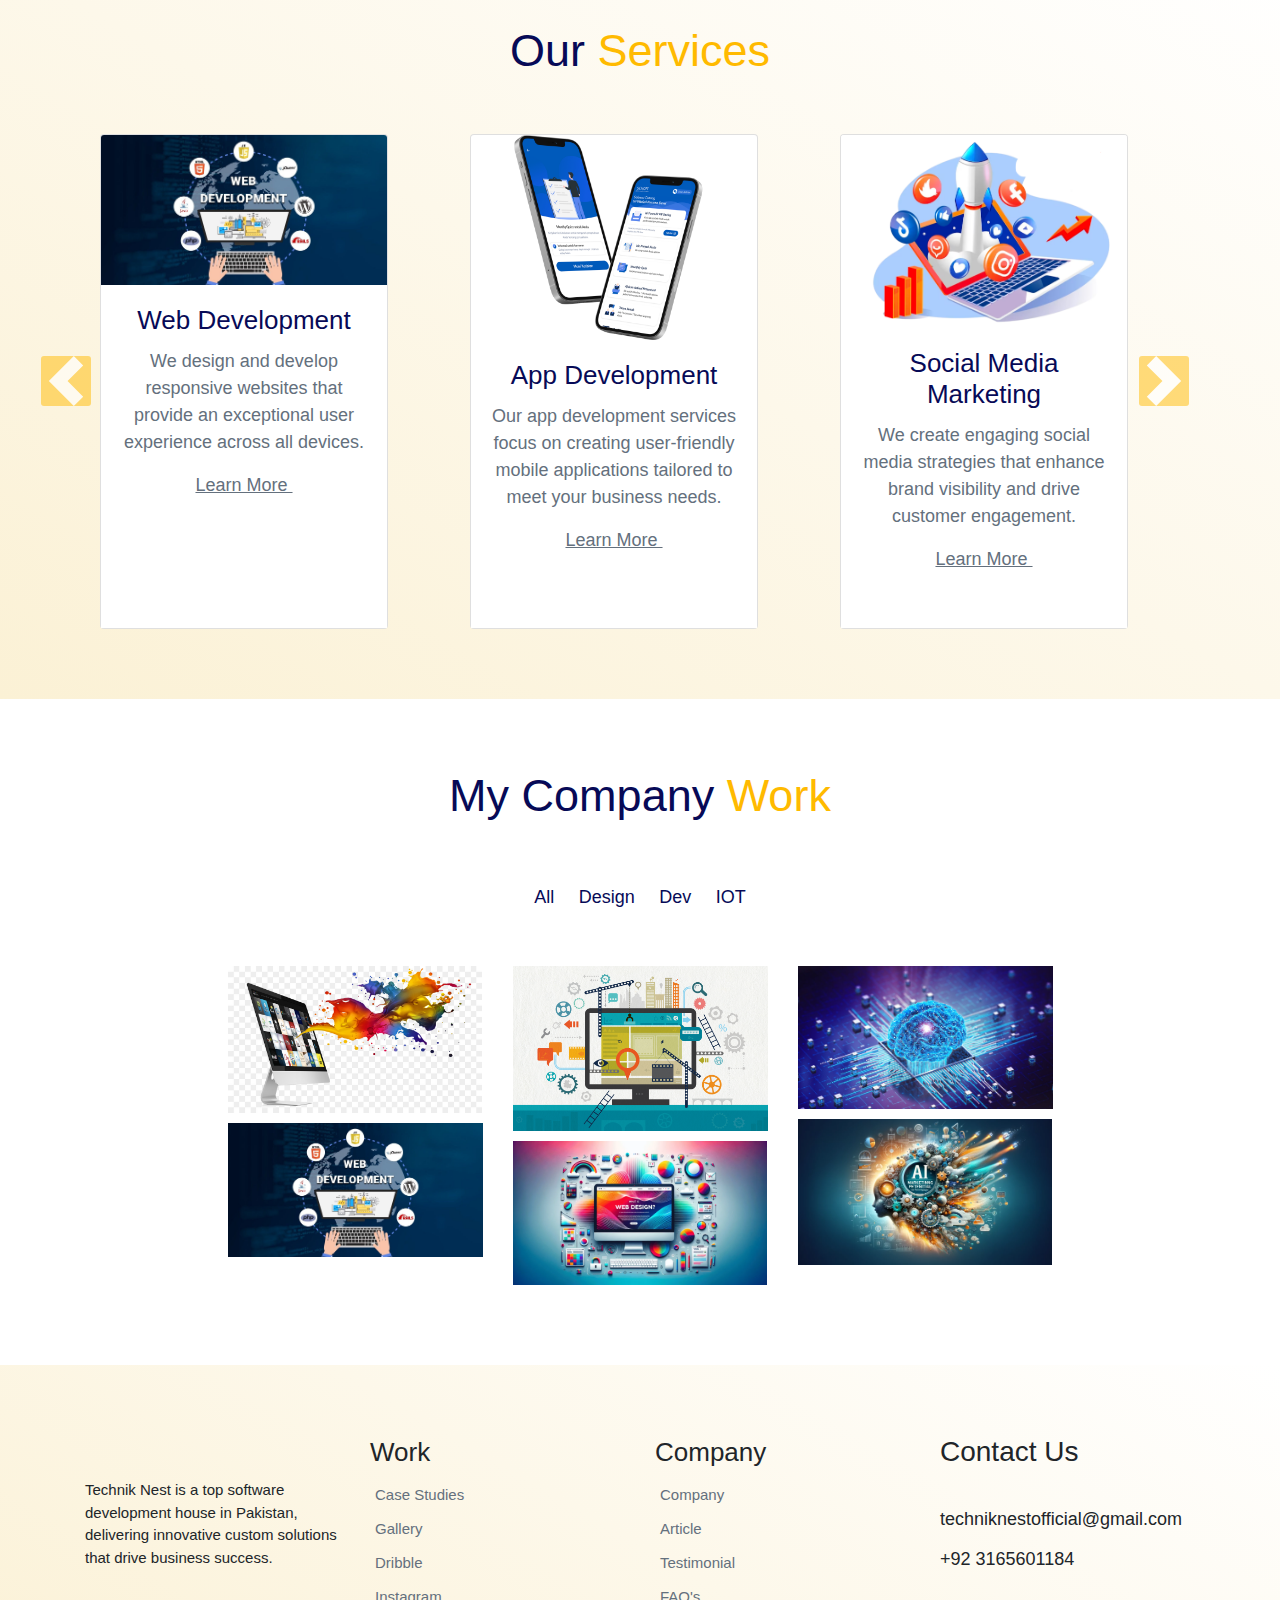
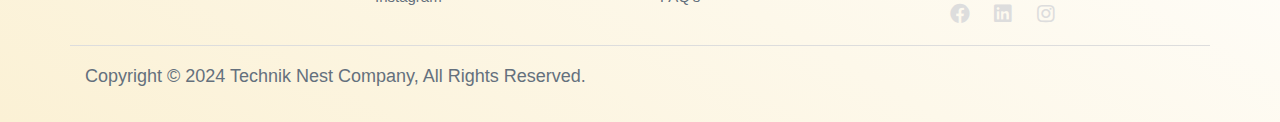
==== commit 58b25e44: "changes" ====
--- a/index.html
+++ b/index.html
@@ -25,11 +25,11 @@
                         <div class="container">
                             <a href="#" class="navbar-brand">
                                 <img src="./asset/image/logo.png" alt=" Technik Nest">
-                                <h1>Technik Nest</h1>
                             </a>
                             <button class="navbar-toggler" data-toggle="collapse" data-target="#beeToggler">
                                 <span class="navbar-toggler-icon"><i class="fa fa-bars"></i></span>
                             </button>
+                            <div style="padding-top: 20px;"><h4><b>Technik Nest</b></h4></div>
                             <div class="collapse navbar-collapse" id="beeToggler">
                                 <ul class="navbar-nav ml-auto ">
                                     <li><a href="#">Home</a></li>
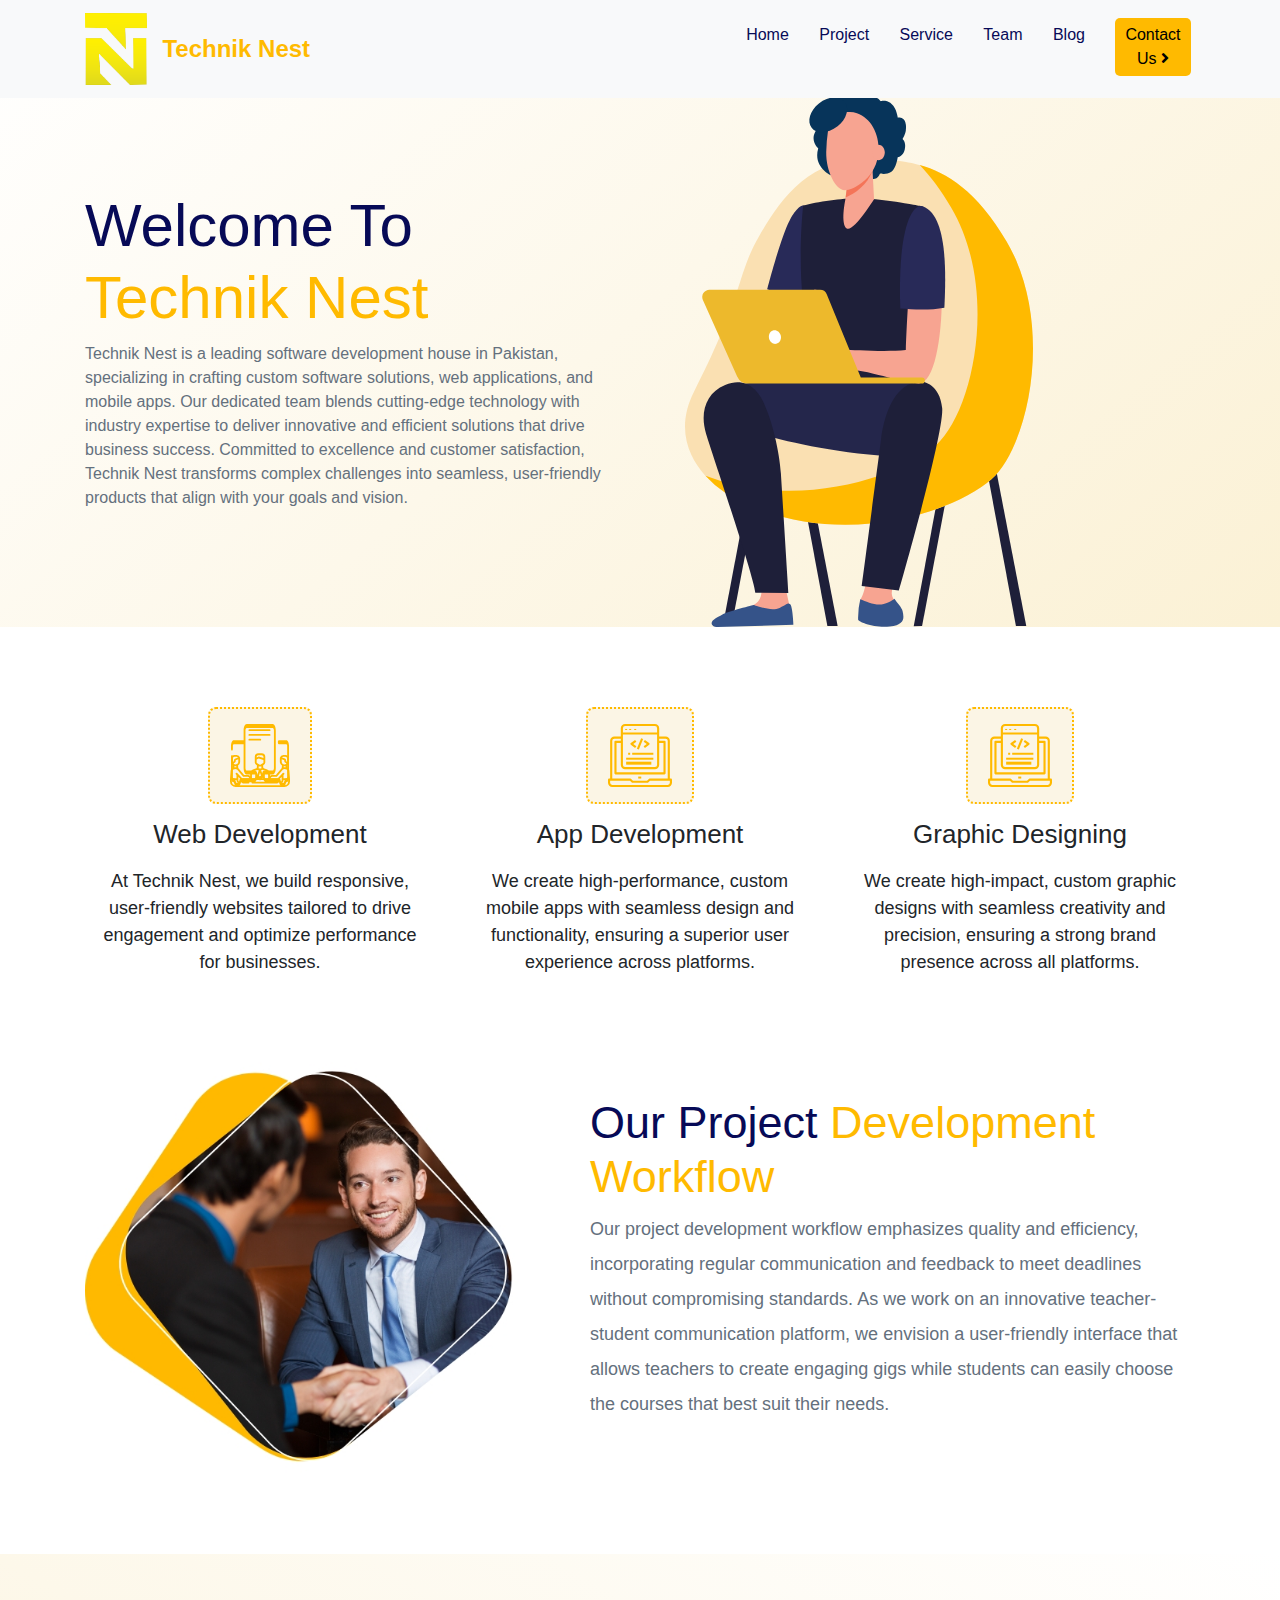
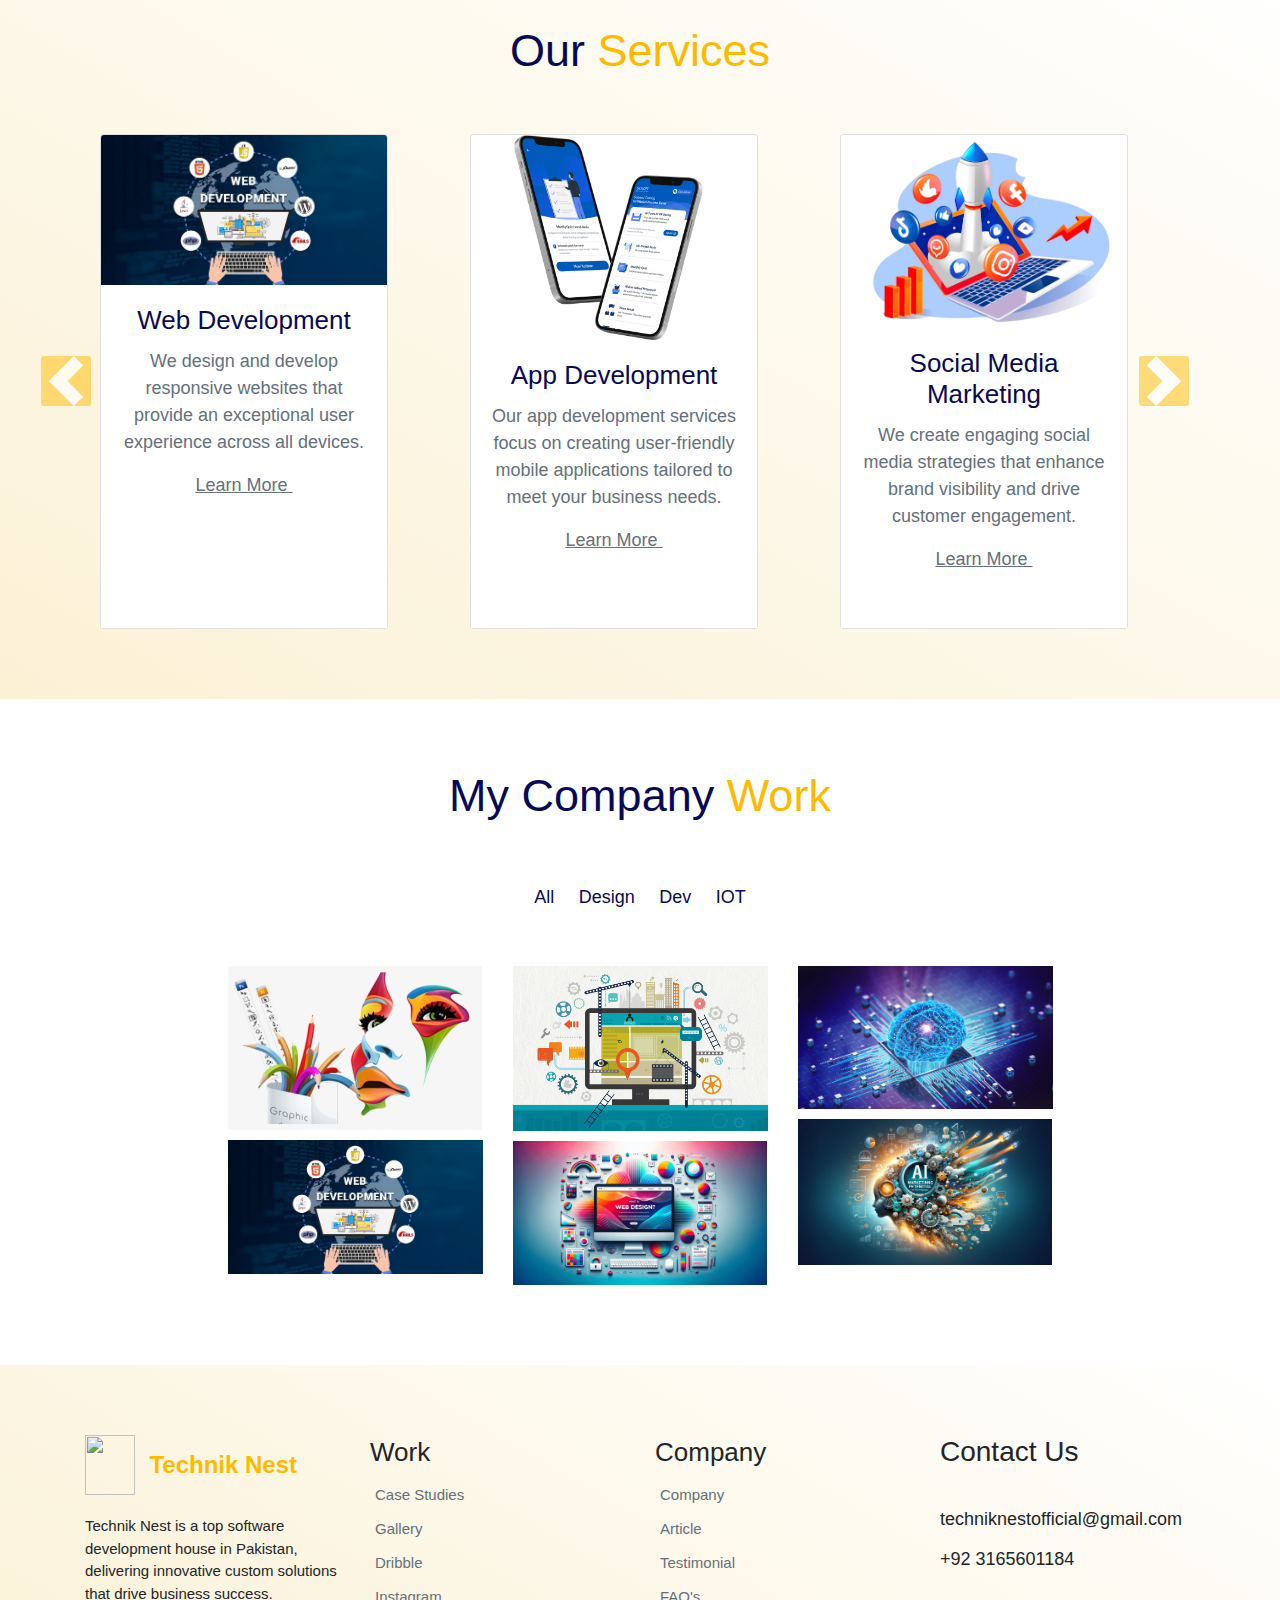
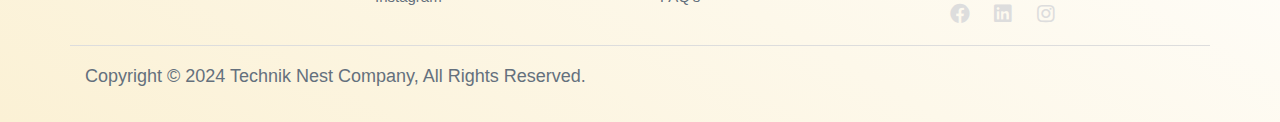
==== commit c759b66c: "changes" ====
--- a/index.html
+++ b/index.html
@@ -24,14 +24,15 @@
                     <nav class="navbar navbar-expand-lg navbar-light bg-light main-menu fixed-top ">
                         <div class="container">
                             <a href="#" class="navbar-brand">
-                                <img src="./asset/image/logo.png" alt=" Technik Nest">
+                                <img src="./asset/image/logo.png" alt="Technik Nest">
+                                <span class="brand-text">Technik Nest</span>
                             </a>
                             <button class="navbar-toggler" data-toggle="collapse" data-target="#beeToggler">
                                 <span class="navbar-toggler-icon"><i class="fa fa-bars"></i></span>
                             </button>
-                            <div style="padding-top: 20px;"><h4><b>Technik Nest</b></h4></div>
+        
                             <div class="collapse navbar-collapse" id="beeToggler">
-                                <ul class="navbar-nav ml-auto ">
+                                <ul class="navbar-nav ml-auto">
                                     <li><a href="#">Home</a></li>
                                     &nbsp;
                                     <li><a href="./project.html">Project</a></li>
@@ -43,9 +44,11 @@
                                     <li><a href="./blog.html">Blog</a></li>
                                     &nbsp;
                                     <li>
-                                        <a href="contact-us.html">
-                                        <button class="nav-button">Contact Us <i class="fas fa-angle-right"></i> </button>
-                                        </a>
+                                        <div class="nav-button-container">
+                                            <a href="contact-us.html">
+                                                <button class="nav-button">Contact Us <i class="fas fa-angle-right"></i></button>
+                                            </a>
+                                        </div>
                                     </li>
                                     &nbsp;
                                 </ul>
@@ -55,6 +58,7 @@
                 </div>
             </div>
         </div>
+        
 
         <!-- Header Navigation End  -->
 
@@ -361,7 +365,7 @@
         <div class="container myMixCont text-center" data-ref="mixitup-container">
             <div class="row d-flex justify-content-center ">
                 <div class="col-lg-3 col-md-3 col-sm-6 col-xs-6">
-                    <a href="#"><img src="./asset/image/graphic.jpg"  class="img-fluid design" data-ref="mixitup-target"></a>
+                    <a href="#"><img src="./asset/image/graphic.png"  class="img-fluid design" data-ref="mixitup-target"></a>
                     <a href="#"><img src="./asset/image/web.jpg"  class="img-fluid development" data-ref="mixitup-target"></a>
                   </div>
                   <div class="col-lg-3 col-md-3 col-sm-6 col-xs-6">
@@ -423,6 +427,7 @@
                 <div class="col-md-3">
                     <div class="footer-widget-1">
                         <img src="./asset/image/Logo.png" alt="">
+                        <span class="brand-text">Technik Nest</span>
                         <p>
                             
 Technik Nest is a top software development house in Pakistan, delivering innovative custom solutions that drive business success.
--- a/asset/css/style.css
+++ b/asset/css/style.css
@@ -36,8 +36,17 @@
     min-height: 90px;
 }
 .navbar-brand img{
-    width: 100%;
-    height: auto;
+    width: 10%;
+    height:10%;
+}
+.navbar-brand .brand-text {
+    font-family: 'Poppins', sans-serif;
+    font-size: 24px;
+    color: #FFBA00;
+    font-weight: 600;
+    margin-left: 10px; /* Space between logo and text */
+    vertical-align: middle;
+    top: 20px;
 }
 .main-menu ul li{
     margin-left: 26px;
@@ -373,6 +382,18 @@
     margin-top: 20px;
     text-align: left;
 }
+.footer-widget-1 img{
+    width: 50px;
+    height: 60px;
+}
+.footer-widget-1 .brand-text {
+    font-family: 'Poppins', sans-serif;
+    font-size: 24px;
+    color: #FFBA00;
+    font-weight: 600;
+    margin-left: 10px; /* Space between logo and text */
+    vertical-align: middle;
+}
 .footer-widget-2 h3,.footer-widget-3 h3 {font-family: 'Roboto',sans-serif;font-size: 26px;font-weight: 500;line-height: 35px;}
 
 .footer-widget-2 ul li,.footer-widget-3 ul li {
@@ -421,7 +442,8 @@
     max-height: 500px;
 }
 .contact-header .right-content img{
-    width: 100% !important;
+    size: 10px;
+  
 }
 .contact-header .container.header-content{
     max-height: 400px;
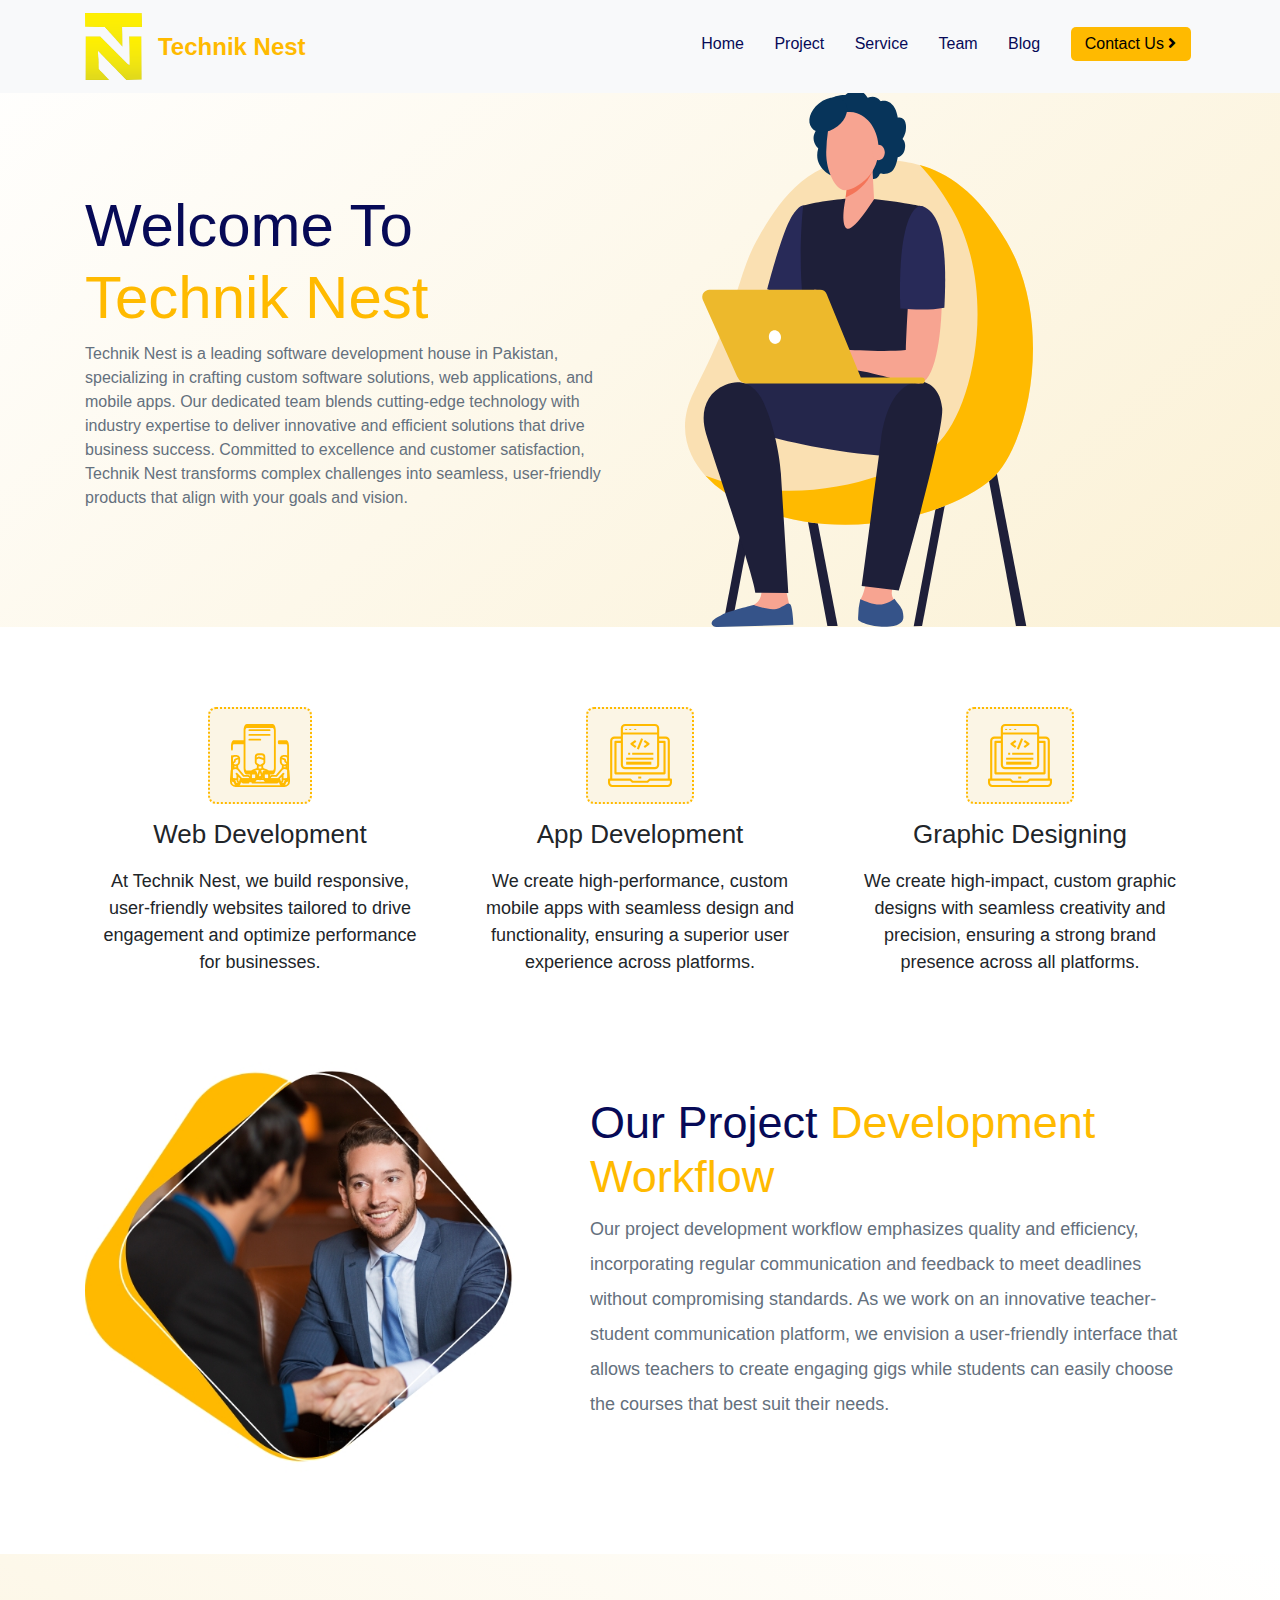
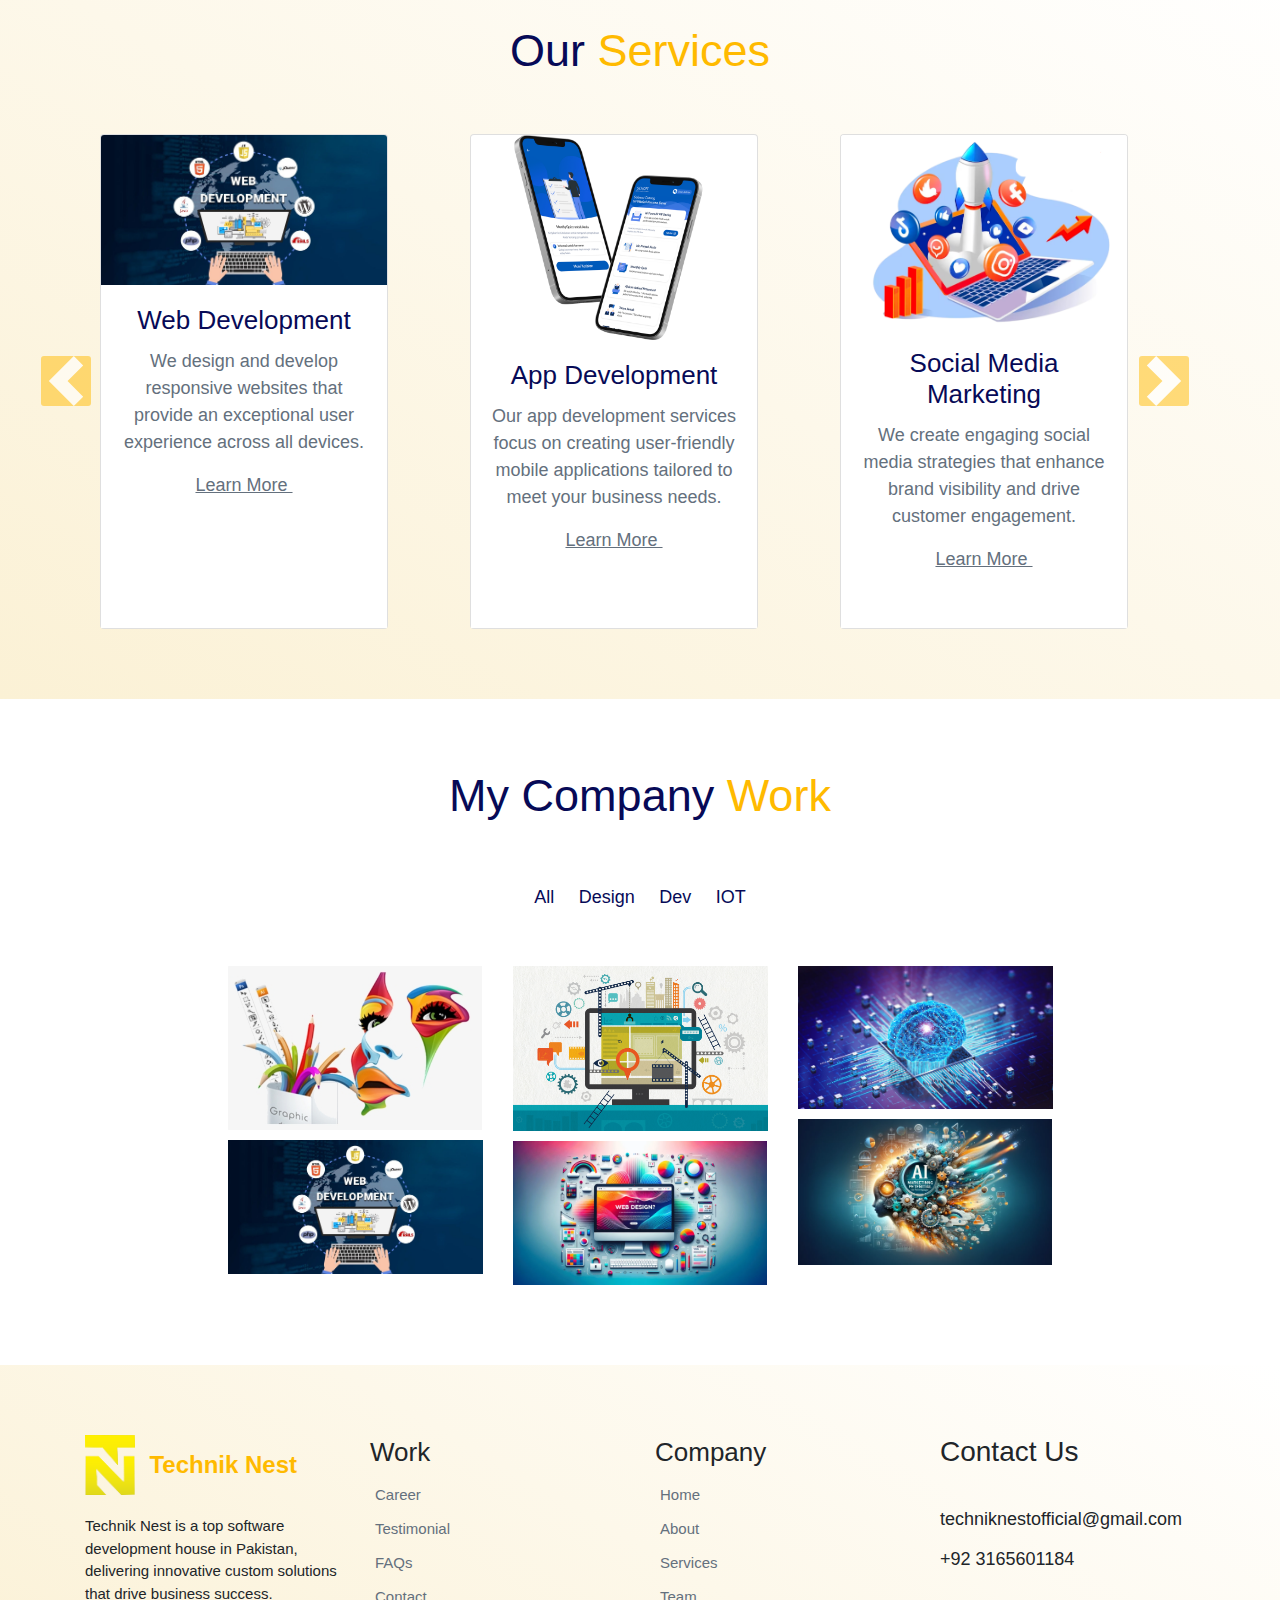
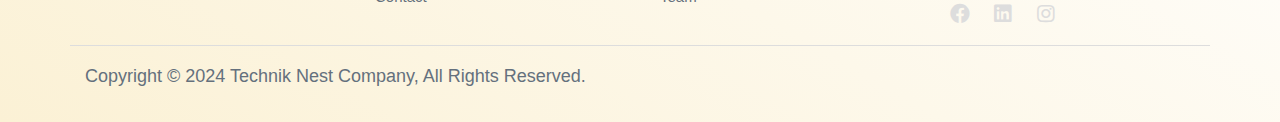
==== commit 77ec8d73: "changes" ====
--- a/index.html
+++ b/index.html
@@ -426,7 +426,7 @@
             <div class="row">
                 <div class="col-md-3">
                     <div class="footer-widget-1">
-                        <img src="./asset/image/Logo.png" alt="">
+                        <img src="./asset/image/logo.png" alt="">
                         <span class="brand-text">Technik Nest</span>
                         <p>
                             
@@ -438,10 +438,10 @@
                     <div class="footer-widget-2">
                         <h3>Work</h3>
                         <ul>
-                            <li><a href="#">Case Studies</a></li>
-                            <li><a href="#">Gallery</a></li>
-                            <li><a href="#">Dribble</a></li>
-                            <li><a href="#">Instagram</a></li>
+                            <li><a href="./Career.html">Career</a></li>
+                            <li><a href="./Testimonial.html">Testimonial</a></li>
+                            <li><a href="./Faq.html">FAQs</a></li>
+                            <li><a href="./contact-us.html">Contact</a></li>
                         </ul>
                     </div>
                 </div>
@@ -449,10 +449,10 @@
                     <div class="footer-widget-3">
                         <h3>Company</h3>
                         <ul>
-                            <li><a href="#">Company</a></li>
-                            <li><a href="#">Article</a></li>
-                            <li><a href="#">Testimonial</a></li>
-                            <li><a href="#">FAQ's</a></li>
+                            <li><a href="./index.html">Home</a></li>
+                            <li><a href="./about.html">About</a></li>
+                            <li><a href="./service.html">Services</a></li>
+                            <li><a href="./team.html">Team</a></li>
                         </ul>
                     </div>
                 </div>
--- a/asset/css/style.css
+++ b/asset/css/style.css
@@ -1,12 +1,4 @@
-/*
-Project:    LeadsBee
-Version:    1.0
-Last change:    16/11/20 [fixed Float bug, vf]
-Author Name: LeadsBee
-Primary use:    Official Site
-*/
-
-/*Reset CSS*/
+
 *{
     margin: 0;
     padding: 0;
@@ -62,8 +54,8 @@
     transform: scale(1.1);
     transition: 0.5s all ease;
 }
-button.nav-button{
-    background:#FFBA00;
+button.nav-button {
+    background: #FFBA00;
     font-family: 'Poppins', sans-serif;
     font-size: 16px;
     padding: 5px 10px;
@@ -71,6 +63,12 @@
     vertical-align: middle;
     margin-top: -5px;
     border-radius: 5px;
+    width: 120px; /* Set a fixed width for the button */
+    text-align: center;
+}
+
+button.nav-button:hover {
+    background-color: #e09c00; /* Hover effect for button */
 }
 
 /* Header Banner Area Styles */
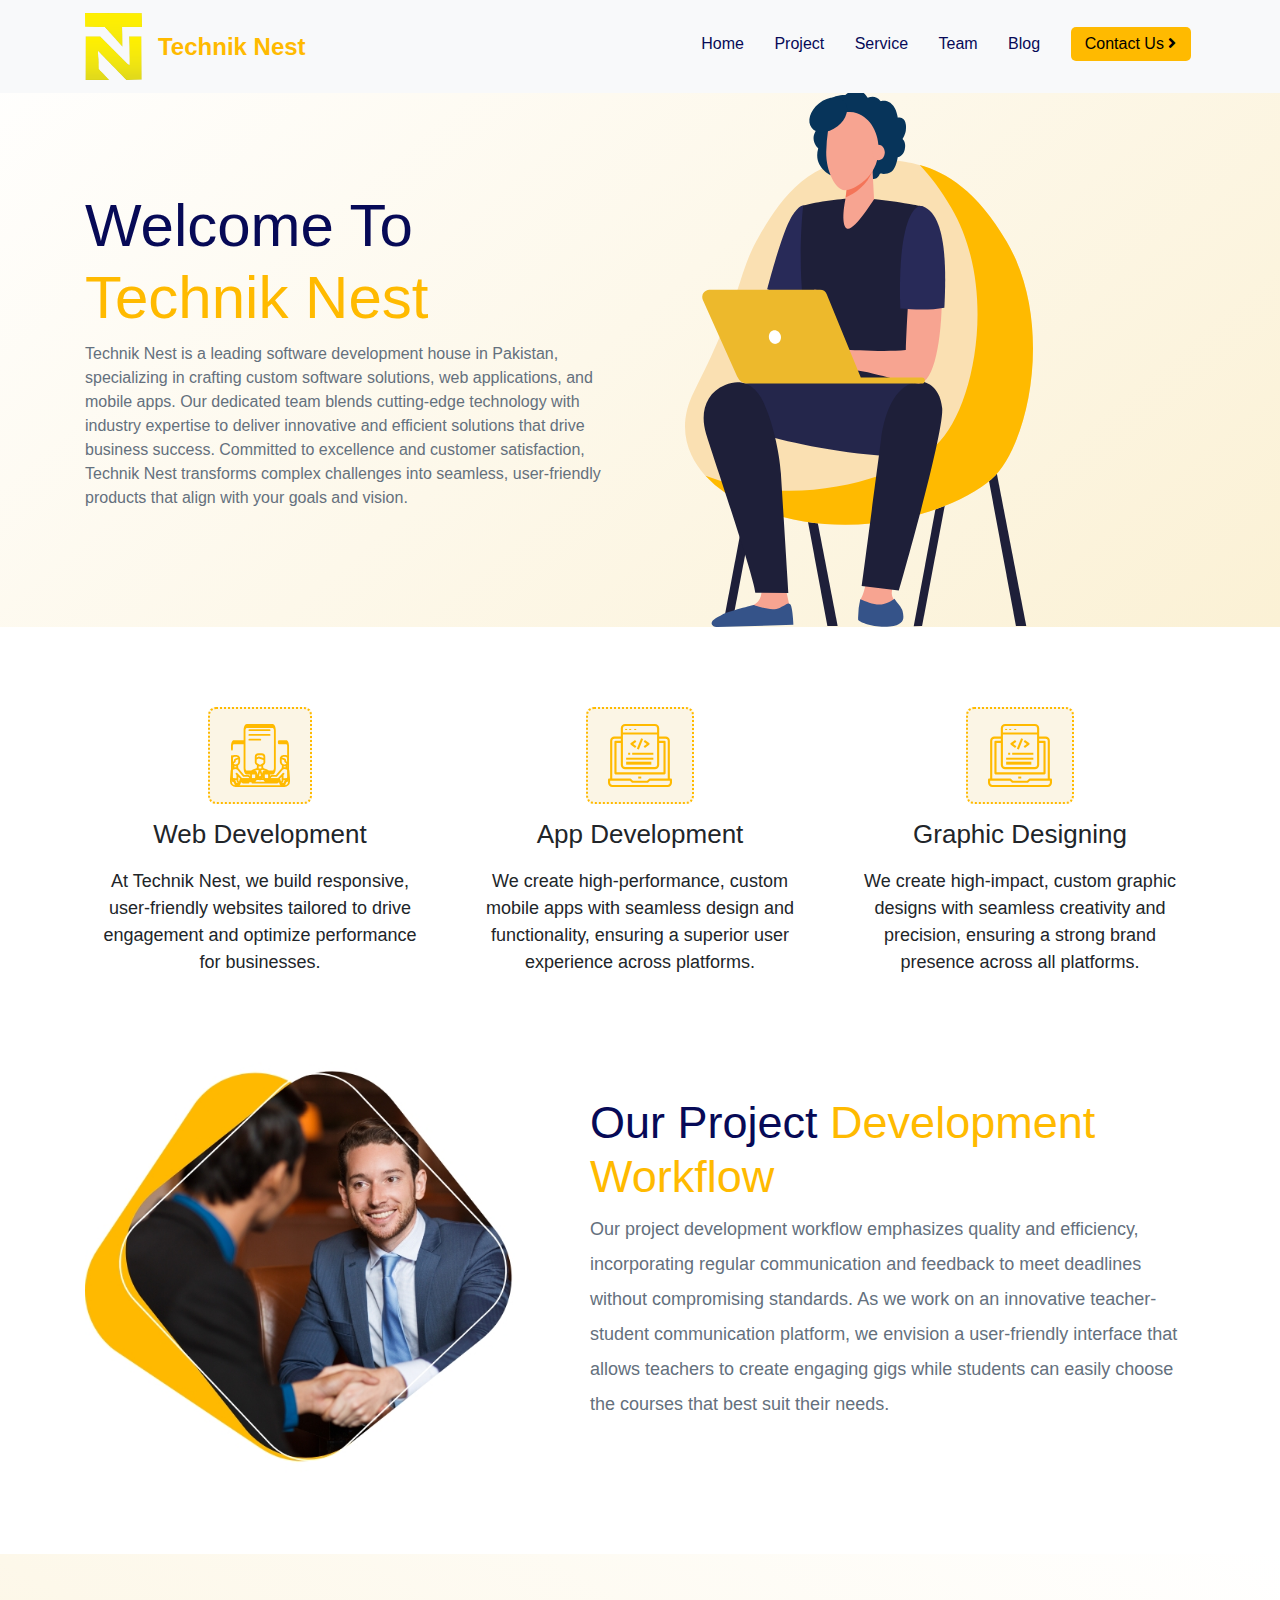
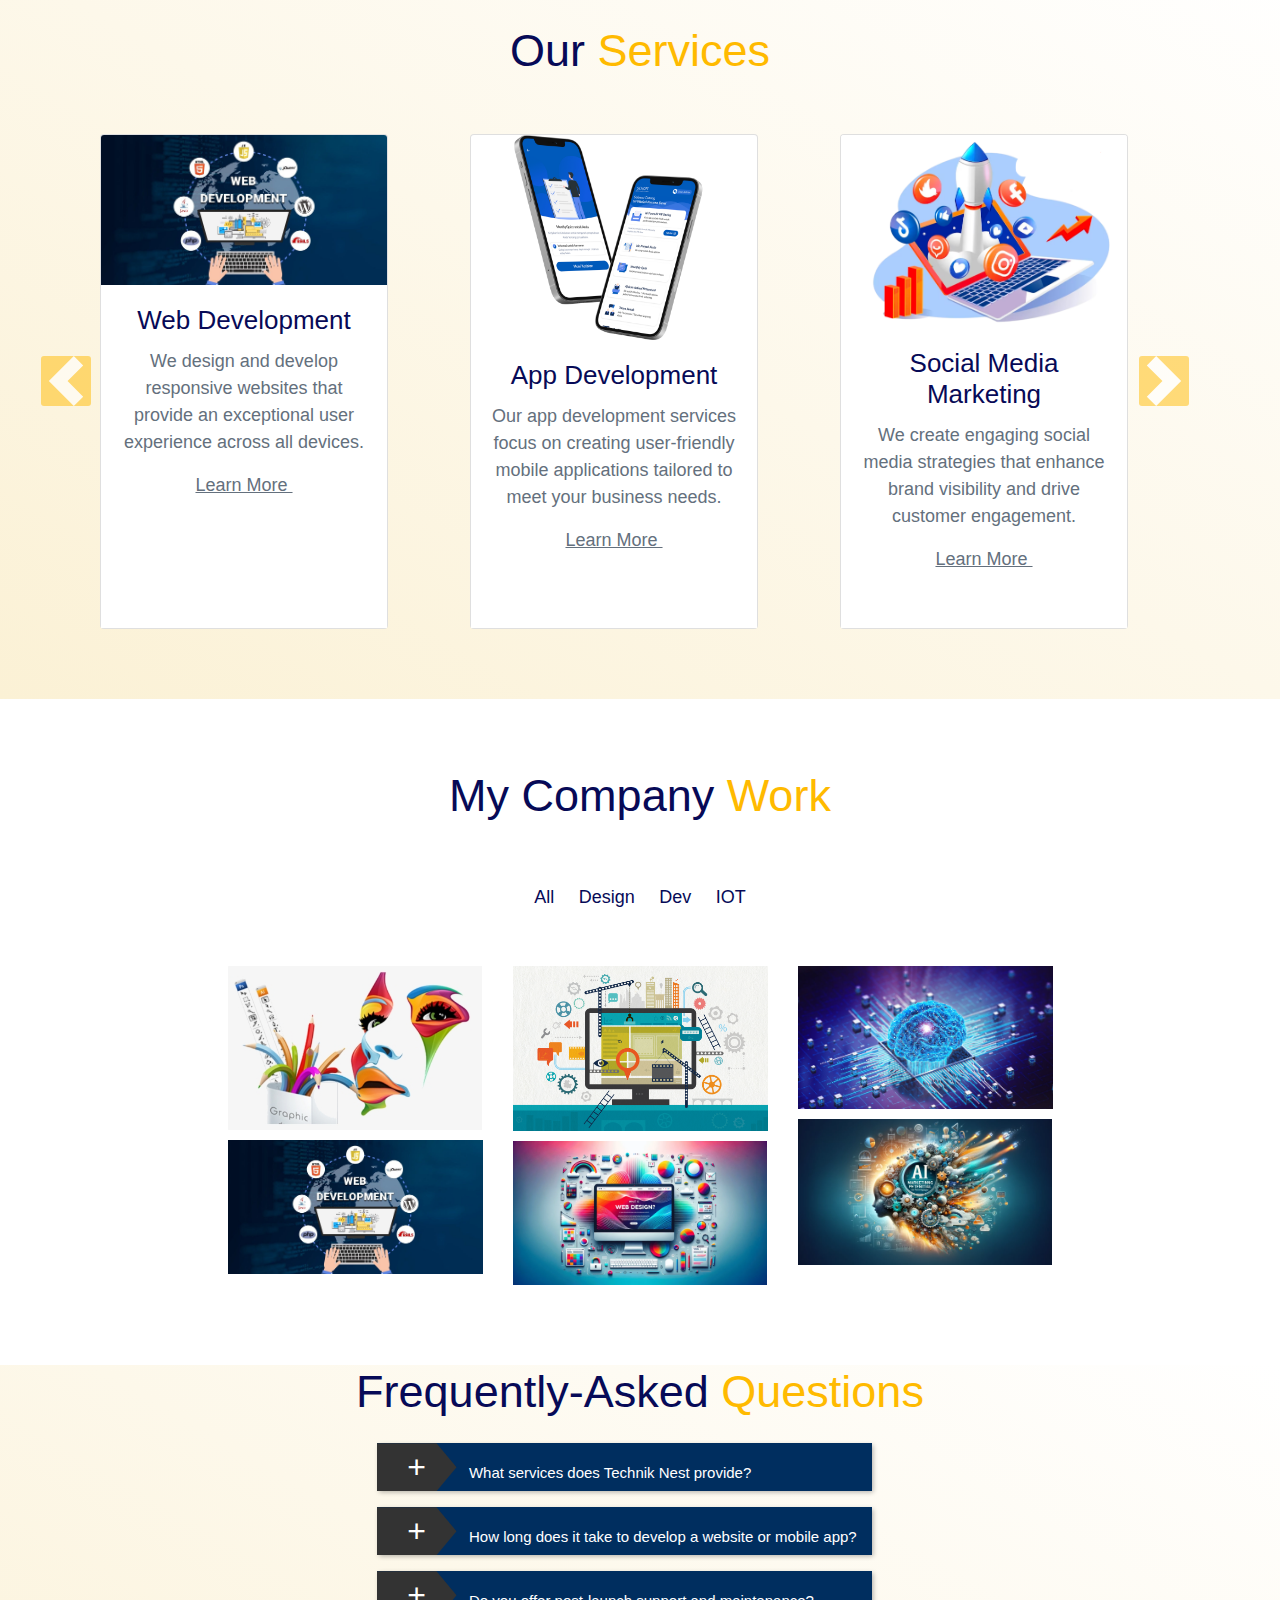
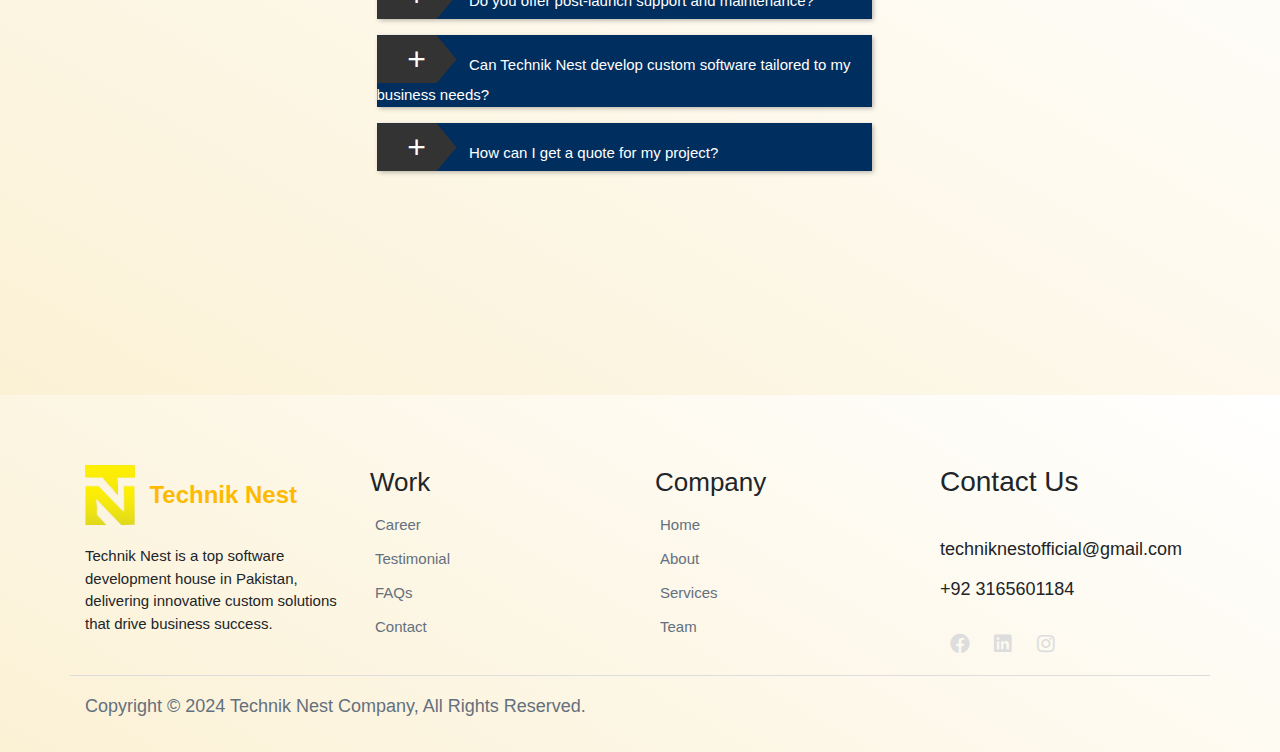
==== commit 7f579b99: "changes" ====
--- a/index.html
+++ b/index.html
@@ -416,12 +416,90 @@
     </section>
    Partner End  -->
 
-
-
+<!--FAQ Section Starts-->
+   <section class="faq">
+    <div class="col-md-12">
+        <h2 class="text-center portfolio-heading">Frequently-Asked  <span class="highlight">Questions</span> </h2>
+    </div>
+    <div class="row">
+      <div class="accordion-container">
+        <div class="accordion">
+          <div class="accordion-header">
+            <span>+</span>
+            <h3 style="color: white">
+                What services does Technik Nest provide?
+            </h3>
+          </div>
+          <div class="accordion-body">
+            <p>
+                At Technik Nest, we offer a wide range of services, including custom software development, web application development, mobile app development, and graphic design. Our team also specializes in delivering scalable, user-friendly solutions tailored to your business needs.
+
+            </p>
+          </div>
+        </div>
+        <div class="accordion">
+          <div class="accordion-header">
+            <span>+</span>
+            <h3 style="color: white">
+              How long does it take to develop a website or mobile app?
+            </h3>
+          </div>
+          <div class="accordion-body">
+            <p>
+                The timeline for development depends on the complexity and features of the project. A basic website can take around 2-4 weeks, while a more complex mobile application may take 6-12 weeks. We work closely with clients to meet deadlines while ensuring the highest quality of work.
+            </p>
+          </div>
+        </div>
+        <div class="accordion">
+          <div class="accordion-header">
+            <span>+</span>
+            <h3 style="color: white">
+                Do you offer post-launch support and maintenance?
+            </h3>
+          </div>
+          <div class="accordion-body">
+            <p>
+                Yes, Technik Nest provides comprehensive post-launch support and maintenance services. We ensure that your website or app remains up-to-date, secure, and optimized for performance after it goes live.
+            </p>
+          </div>
+        </div>
+        <div class="accordion">
+          <div class="accordion-header">
+            <span>+</span>
+            <h3 style="color: white">
+                Can Technik Nest develop custom software tailored to my business needs?
+            </h3>
+          </div>
+          <div class="accordion-body">
+            <p>
+                Absolutely! We specialize in developing custom software solutions that meet the specific requirements of your business. From initial concept to final deployment, we collaborate with you to create software that optimizes efficiency and supports your goals.
+            </p>
+          </div>
+        </div>
+        <div class="accordion">
+          <div class="accordion-header">
+            <span>+</span>
+            <h3 style="color: white">
+                How can I get a quote for my project?
+            </h3>
+          </div>
+          <div class="accordion-body">
+            <p>
+                You can easily request a quote by reaching out to us via our Contact Us page or emailing us at techniknestofficial@gmail.com. We’ll schedule a consultation to discuss your project details, after which we’ll provide a detailed plan and a transparent pricing estimate.
+            </p>
+          </div>
+        </div>
+       
+       
+        
+      </div>
+    </div>
+  </section>
+  <!--FAQ End-->
 
 
     <!-- Footer Start  -->
-    <section class="footer section-padding">
+    <section class="footer section-padding" id="faq-section">
         <div class="container">
             <div class="row">
                 <div class="col-md-3">
@@ -440,7 +518,7 @@
                         <ul>
                             <li><a href="./Career.html">Career</a></li>
                             <li><a href="./Testimonial.html">Testimonial</a></li>
-                            <li><a href="./Faq.html">FAQs</a></li>
+                            <li><a href="#faq-section">FAQs</a></li>
                             <li><a href="./contact-us.html">Contact</a></li>
                         </ul>
                     </div>
--- a/asset/css/style.css
+++ b/asset/css/style.css
@@ -527,6 +527,90 @@
     padding:7px 10px 7px 32px;
   }
 
+  .faq {
+    min-height: 70vh;
+    width: 100vw;
+    text-align: center;
+    padding: 0 2rem;
+    background: linear-gradient(30deg, #FBF1D5, #fff);
+    background-repeat: no-repeat;
+    background-size: cover;
+  }
+  
+  .faq .row {
+    display: flex;
+    align-items: center;
+    justify-content: center;
+    padding: 0 2rem;
+  }
+  
+  .faq .row .accordion-container {
+    width: 50%;
+    text-align: left;
+  }
+  
+  .faq .row .accordion {
+    margin-left: 1rem;
+    margin-right: 2rem;
+  }
+  
+  .faq .row .accordion-container .accordion .accordion-header {
+    background-color: #002e5f;
+    margin: 1rem 0;
+    box-shadow: 0.1rem 0.1rem 0.3rem rgba(0, 0, 0, 0.3);
+    cursor: pointer;
+    margin-left: 1rem;
+    margin-right: 2rem;
+    color: white;
+  }
+  
+  .faq .row .accordion-container .accordion .accordion-header:hover {
+    background-color:#FFBA00;
+  }
+  
+  .faq .row .accordion-container .accordion .accordion-header span {
+    display: inline-block;
+    text-align: center;
+    height: 3rem;
+    width: 5rem;
+    line-height: 3rem;
+    font-size: 2rem;
+    background: #333;
+    color: #fff;
+    clip-path: polygon(0% 0%, 75% 0%, 100% 50%, 75% 100%, 0% 100%);
+  }
+  
+  .faq .row .accordion-container .accordion .accordion-header h3 {
+    display: inline;
+    color: #333;
+    font-weight: 400;
+    padding-left: 0.5rem;
+    font-size: 15px;
+  }
+  
+  .faq .row .accordion-container .accordion .accordion-body {
+    display: block;
+    padding: 1rem;
+    color: #444;
+    box-shadow: 0.1rem 0.1rem 0.3rem rgba(0, 0, 0, 0.3);
+    background-color: #fff;
+    font-size: 1.3rem;
+    display: none;
+    margin-left: 1rem;
+    margin-right: 2rem;
+  }
+  
+  @media (max-width: 1200px) {
+    .faq {
+      min-height: 70vh;
+    }
+  }
+  
+  @media (max-width: 1000px) {
+    html {
+      font-size: 50%;
+    }
+}
   /* Service Page Styles  */
 
 /*   
@@ -724,7 +808,13 @@
 
 /* Team Page Styles  */
 
-.team-page-description h2 {font-family: 'Roboto',sans-serif;font-size: 45px;font-weight: 500;color: #070A57;line-height: 32px;padding-bottom: 25px;}
+.team-page-description h2 {
+    font-family: 'Roboto',sans-serif;
+    font-size: 45px;
+    font-weight: 500;
+    color: #070A57;
+    line-height: 32px;
+    padding-bottom: 25px;}
 
 .team-page-description p {
     font-family: 'Roboto',sans-serif;
@@ -736,10 +826,20 @@
 }
 .team-card {
     margin-bottom: 40px;
-}
-.team-card h3 {font-family: 'Roboto',sans-serif;font-size: 26px;font-weight: 500;color: #070A57;padding: 5px;}
-
-.team-card p {font-family: 'Roboto',sans-serif;font-size: 14px;color: #64707D;}
+    
+}
+.team-card h3 {
+    font-family: 'Roboto',sans-serif;
+    font-size: 26px;
+    font-weight: 500;
+    color: #070A57;
+    padding: 5px;}
+
+.team-card p {
+    font-family: 'Roboto',sans-serif;
+    font-size: 16px;
+    
+    color: #FFBA00;}
 
 .team-card ul li {
     list-style: none;
@@ -763,4 +863,6 @@
     font-family: 'Roboto',sans-serif;
     font-size: 45px;
     color: #FFBA00;
-}+}
+
+/* Team Page Styles  */
